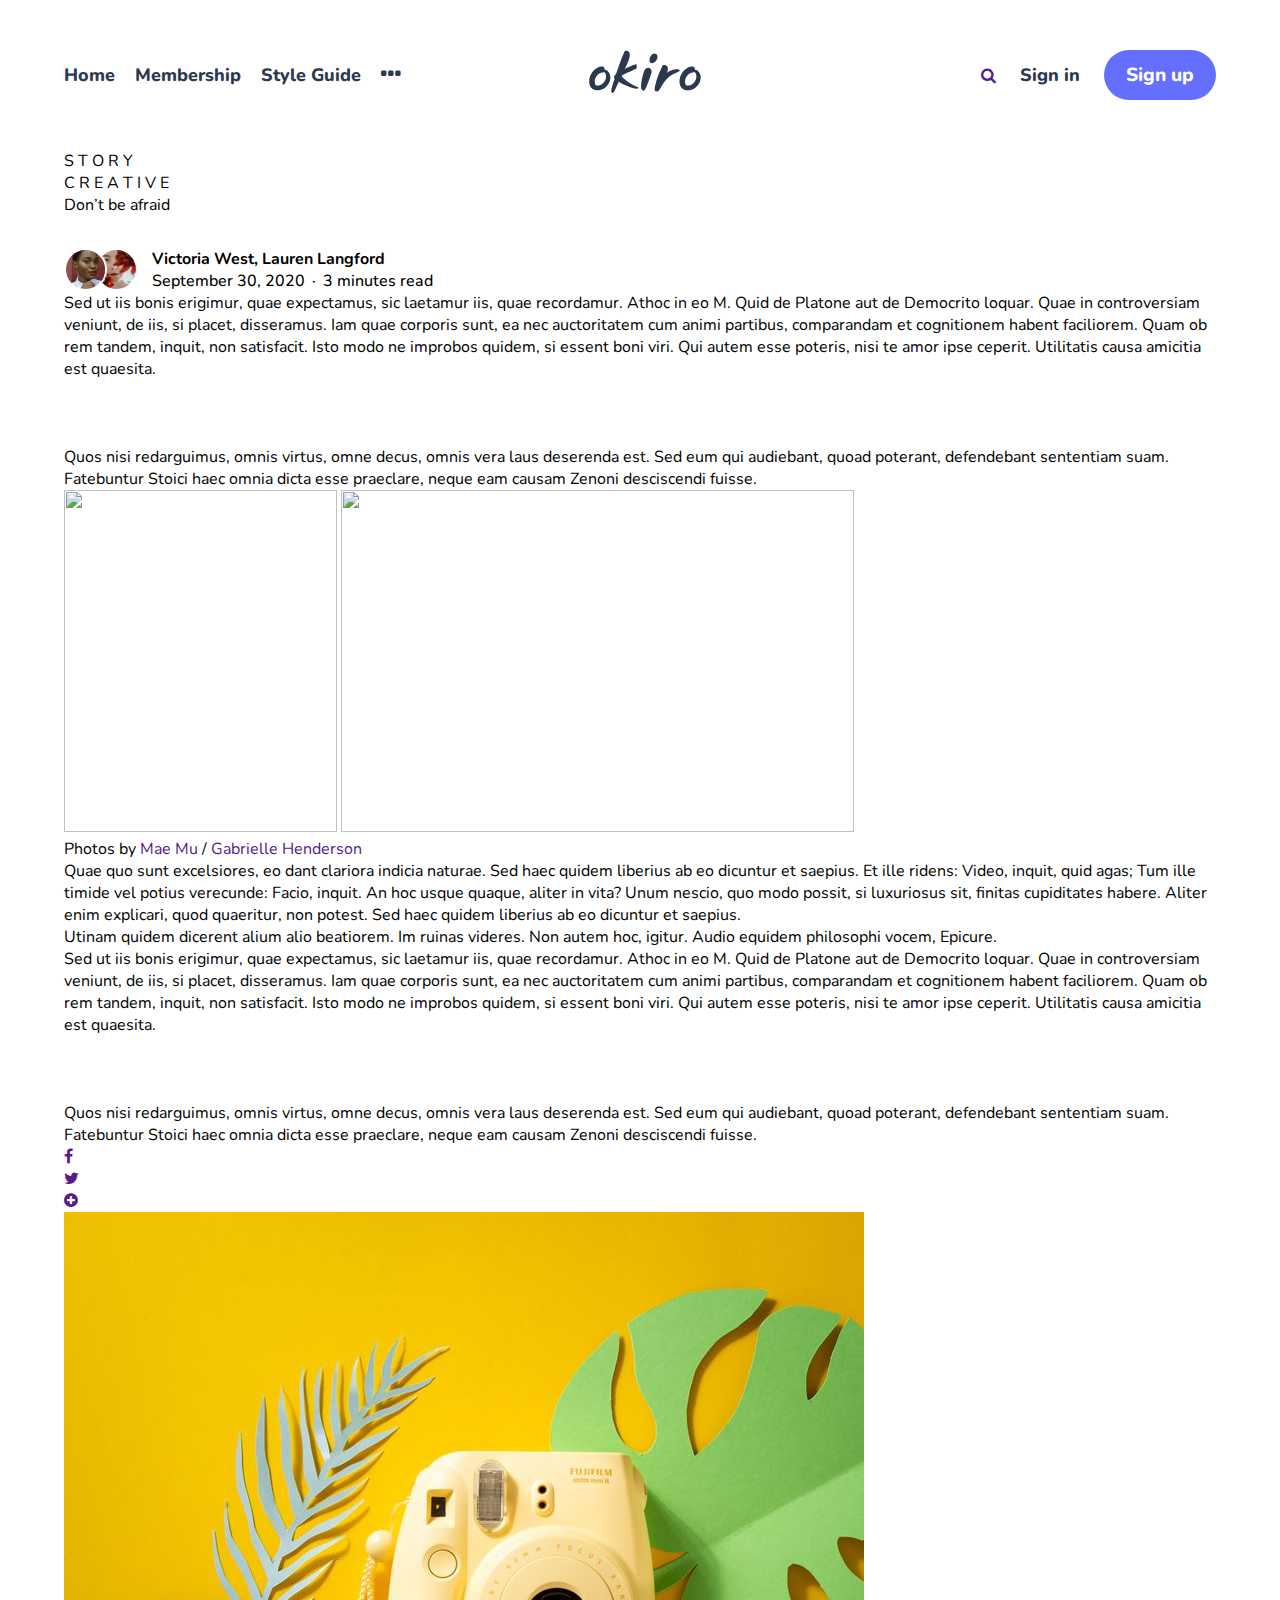
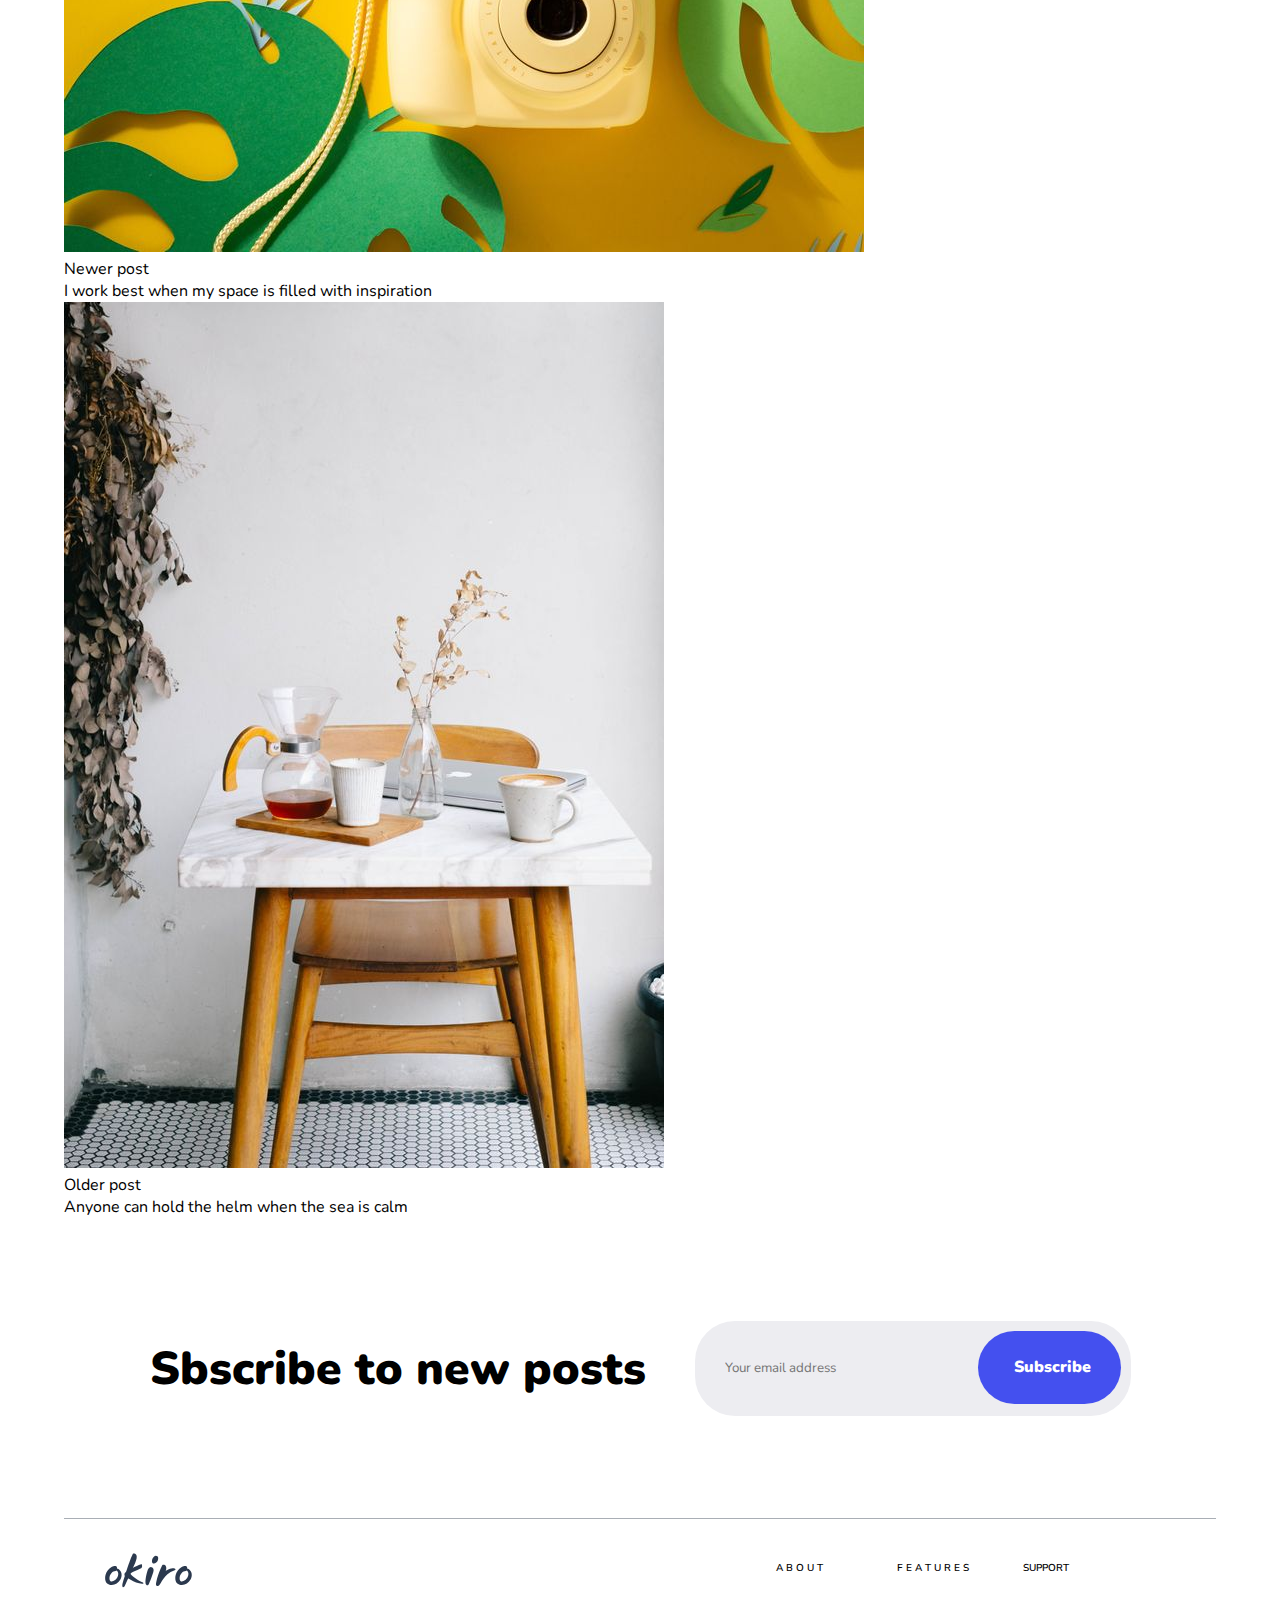
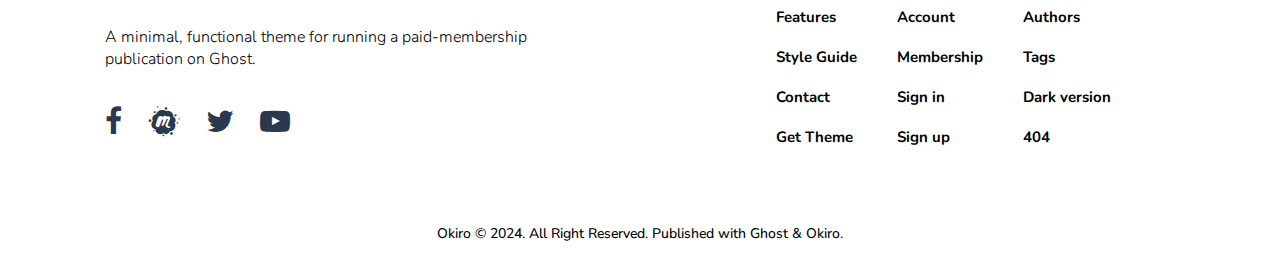
==== post1.html @ 67edd860 "this is a new page" ====
<!DOCTYPE html>
<html lang="en">
  <head>
    <meta charset="UTF-8" />
    <meta name="viewport" content="width=device-width, initial-scale=1.0" />
    <title>post1</title>
    <link rel="stylesheet" href="index.css" />
    <link rel="stylesheet" href="post1.css" />
    <link
    rel="stylesheet"
    href="https://cdnjs.cloudflare.com/ajax/libs/font-awesome/4.7.0/css/font-awesome.min.css"
  />
  </head>
  <body>
    <main>
      <div class="header">
        <div class="nav" id="nav">
          <a href="" class="nav-link">Home</a>
          <a href="" class="nav-link">Membership</a>
          <a href="" class="nav-link">Style Guide</a>
          <div class="dot-bar">
            <a href="#" class="nav-link icons" onclick="show()"
              ><i class="fa fa-ellipsis-h" aria-hidden="true"></i
            ></a>
            <div class="icon-nav">
              <a href="" class="nav-bar">Features</a>
              <a href="" class="nav-bar">Authors</a>
              <a href="" class="nav-bar">Tags</a>
              <a href="" class="nav-bar">Subscribe</a>
              <a href="" class="nav-bar">Contact</a>
              <a href="" class="nav-bar">Demos</a>
              <a href="" class="nav-bar">Get Theme</a>
            </div>
          </div>
        </div>
        <div class="logo">
          <img
            src="okiro.svg"
            alt=""
            srcset=""
            height="44px"
            width="112px"
            id="img"
          />
        </div>
        <div class="signup">
          <a href="" class="search"
            ><i class="fa fa-search fa-1x" aria-hidden="true"></i
          ></a>
          <a href="sign.html" class="sign-in">Sign in</a>
          <a href="sign-up.html" class="sign-up">Sign up</a>
          <div class="bars menu-button" onclick="toggleMenu()">
            <a href="#" class="bar" id="bar"
              ><i class="fa fa-bars fa-2x" aria-hidden="true"></i
            ></a>
            <a href="#" id="close" style="display: none"
              ><i class="fa fa-times fa-2x" aria-hidden="true"></i
            ></a>
          </div>
        </div>
        <div class="side-menu menu" id="menu">
          <ul id="side-menu-ul">
            <li>Home</li>
            <li>Membership</li>
            <li>Style Guide</li>
            <li>Features</li>
            <li>Authors</li>
            <li>Tgas</li>
            <li>Subscribe</li>
            <li>Contact</li>
            <li>Demos</li>
            <li>Get Theme</li>
            <li>Sign in</li>
            <li class="li-up"><a href="" class="li-up-1">Sign up</a></li>
          </ul>
          <div class="h2-container">
            <h3 class="search-bar-menu">
              Search <i class="fa fa-search fa-x" aria-hidden="true"></i>
            </h3>
          </div>
        </div>
      </div>
      <div class="fetures" id="f">
        <p id="f">F E A T U R E D</p>
      </div>
    </main>
    <main>
      <div class="post-detail-1">
        <div class="post-img"></div>
        <div class="post-title-author">
          <div class="post-tags">
            <p class="post1-tag-1">S T O R Y</p>
            <p class="post1-tag-2">C R E A T I V E</p>
          </div>
          <p class="post-title">Don’t be afraid</p>
          <div class="round-img-author">
            <img
              src="prince-akachi-J1OScm_uHUQ-unsplash.jpg"
              alt=""
              class="round"
              id="round1"
              height="39px"
              width="39px"
            /><img
              src="laura-chouette-1z--Cu8-wXU-unsplash.jpg"
              alt=""
              class="round"
              height="39px"
              width="39px"
              id="round2"
            />
            <p class="authors-name">
              <strong> Victoria West, Lauren Langford</strong>
              <br />
              September 30, 2020 ∙ 3 minutes read
            </p>
          </div>
        </div>
      </div>
    </main>
    <main>
      <div class="post-para-div">
        <div class="post-detail-div">
          <p class="author-latter">
            Sed ut iis bonis erigimur, quae expectamus, sic laetamur iis, quae
            recordamur. Athoc in eo M. Quid de Platone aut de Democrito loquar.
            Quae in controversiam veniunt, de iis, si placet, disseramus. Iam
            quae corporis sunt, ea nec auctoritatem cum animi partibus,
            comparandam et cognitionem habent faciliorem. Quam ob rem tandem,
            inquit, non satisfacit. Isto modo ne improbos quidem, si essent boni
            viri. Qui autem esse poteris, nisi te amor ipse ceperit. Utilitatis
            causa amicitia est quaesita.
            <br />
            <br />
            <br />
            <br />
            Quos nisi redarguimus, omnis virtus, omne decus, omnis vera laus
            deserenda est. Sed eum qui audiebant, quoad poterant, defendebant
            sententiam suam. Fatebuntur Stoici haec omnia dicta esse praeclare,
            neque eam causam Zenoni desciscendi fuisse.
          </p>
        </div>
        <div class="post-img-showcase">
          <img src="post1-2.jpg" alt="" class="img-show" width="273px" height="342px" />
          <img src="post1-3.jpg" alt="" class="img-show2" id="img-show" height="342" width="513px"/>
          <p class="photographer-name">
            Photos by <span class="a-n-u"><a href="" class="a-n-u-link">Mae Mu</a></span> / <span class="a-n-u"><a href="" class="a-n-u-link"> Gabrielle Henderson</a></span>
          </p>
        </div>
        <div class="post-detail-div">
          <p class="author-latter">
            Quae quo sunt excelsiores, eo dant clariora indicia naturae. Sed
            haec quidem liberius ab eo dicuntur et saepius. Et ille ridens:
            Video, inquit, quid agas; Tum ille timide vel potius verecunde:
            Facio, inquit. An hoc usque quaque, aliter in vita? Unum nescio, quo
            modo possit, si luxuriosus sit, finitas cupiditates habere. Aliter
            enim explicari, quod quaeritur, non potest. Sed haec quidem liberius
            ab eo dicuntur et saepius.
          </p>
          <div class="blockqute-div">
            <p class="blockqote" id="blockqote">
              Utinam quidem dicerent alium alio beatiorem. Im ruinas videres. Non autem hoc, igitur. Audio equidem philosophi vocem, Epicure.
            </p>
          </div>
        </div>
        <div class="post-detail-div">
            <p class="author-latter">
              Sed ut iis bonis erigimur, quae expectamus, sic laetamur iis, quae
              recordamur. Athoc in eo M. Quid de Platone aut de Democrito loquar.
              Quae in controversiam veniunt, de iis, si placet, disseramus. Iam
              quae corporis sunt, ea nec auctoritatem cum animi partibus,
              comparandam et cognitionem habent faciliorem. Quam ob rem tandem,
              inquit, non satisfacit. Isto modo ne improbos quidem, si essent boni
              viri. Qui autem esse poteris, nisi te amor ipse ceperit. Utilitatis
              causa amicitia est quaesita.
              <br />
              <br />
              <br />
              <br />
              Quos nisi redarguimus, omnis virtus, omne decus, omnis vera laus
              deserenda est. Sed eum qui audiebant, quoad poterant, defendebant
              sententiam suam. Fatebuntur Stoici haec omnia dicta esse praeclare,
              neque eam causam Zenoni desciscendi fuisse.
            </p>
          </div>
          <div class="authors-social-links">
            <div class="author-social"><a href="" class="author-link"><i class="fa fa-facebook" aria-hidden="true"></i></a></div>
            <div class="author-social"><a href="" class="author-link"><i class="fa fa-twitter" aria-hidden="true"></i></a></div>
            <div class="author-social"><a href="" class="author-link"><i class="fa fa-plus-circle" aria-hidden="true"></i></a></div>
          </div>
      </div>
    </main>
    <main>
      <div class="show-posts-in-bottom">
        <div class="show-post-b-1">
          <img src="hero.jpeg" alt="" class="post-b-1-new" >
          <div class="tag-and-title">
            <p class="tag-b-post-1">
              Newer post
            </p>
            <p class="title-post-b">
              I work best when my space is filled with inspiration
            </p>
          </div>
        </div>
        <div class="show-post-b-1" id="show-post-b-1">
          <img src="img6.jpeg" alt="" class="post-b-1-new" >
          <div class="tag-and-title">
            <p class="tag-b-post-1">
              Older post
            </p>
            <p class="title-post-b">
              Anyone can hold the helm when the sea is calm
            </p>
          </div>
        </div>
      </div>
    </main>
    <main>
      <div class="subscribe-btn-footer">
        <div class="btn-container">
          <p class="subscribe">Sbscribe to new posts</p>
        </div>
        <div class="input-btn" onclick="large()" onmouseout="small()">
          <input
            type="email"
            name=""
            id="in-foot"
            placeholder="Your email address"
          />
          <button type="submit" id="in-submit">Subscribe</button>
        </div>
      </div>
    </main>
    <main>
      <div class="final-container" id="final-container">
        <div class="foot-first">
          <div class="okiro">
            <img
              src="okiro.svg"
              alt=""
              srcset=""
              height="35px"
              width="87px"
              id="img-last"
            />
            <p class="foooter-para">
              A minimal, functional theme for running a paid-membership
              publication on Ghost.
            </p>
            <div class="icons">
              <a href="" class="all-icons"
                ><i class="fa fa-facebook" aria-hidden="true"></i
              ></a>
              <a href="" class="all-icons"
                ><i class="fa fa-meetup" aria-hidden="true"></i
              ></a>
              <a href="" class="all-icons"
                ><i class="fa fa-twitter" aria-hidden="true"></i
              ></a>
              <a href="" class="all-icons"
                ><i class="fa fa-youtube-play" aria-hidden="true"></i
              ></a>
            </div>
          </div>
        </div>
        <div class="all-foot" id="all-foot">
          <!-- <div class="kinda-list"> -->
          <div class="about">
            <ul>
              <li class="about" id="about">A B O U T</li>
              <li class="li-foot-last">Features</li>
              <li class="li-foot-last">Style Guide</li>
              <li class="li-foot-last">Contact</li>
              <li class="li-foot-last">Get Theme</li>
            </ul>
          </div>
          <div class="about">
            <ul>
              <li class="about" id="about">F E A T U R E S</li>
              <li class="li-foot-last">Account</li>
              <li class="li-foot-last">Membership</li>
              <li class="li-foot-last">Sign in</li>
              <li class="li-foot-last">Sign up</li>
            </ul>
          </div>
          <div class="about">
            <ul>
              <li class="about" id="about">SUPPORT</li>
              <li class="li-foot-last">Authors</li>
              <li class="li-foot-last">Tags</li>
              <li class="li-foot-last">Dark version</li>
              <li class="li-foot-last">404</li>
            </ul>
          </div>
        </div>
      </div>
      <p class="copy">
        Okiro © 2024. All Right Reserved. Published with Ghost & Okiro.
      </p>
    </main>
  </body>
</html>
---- index.css ----
@import url('https://fonts.googleapis.com/css2?family=Nunito:ital,wght@0,200..1000;1,200..1000&display=swap');

* {
    padding: 0;
    margin: 0;
    font-family: "Nunito", sans-serif;
}

main {
    margin-right: 4rem;
    margin-left: 4rem;
}

@media only screen and (max-width: 970px) {
    main {
        margin-left: 2rem;
        /* Adjusted margin for smaller screens */
        margin-right: 2rem;
        /* Adjusted margin for smaller screens */
    }
}


.header {
    display: flex;
    justify-content: space-between;
    align-items: center;

    height: 150px;

}
 /* this is the red zone */
@media(min-width:1000px){
    #f{
        display: none;
    }
}
.fetures {
    height: 40px;
    width: 100%;
    display: inline-flex;
    justify-content: center;
    align-items: center;
    border-bottom: #2B394e 2px;
    margin-bottom: 2rem;

}
#f{
    color: #2B394e;
    font-weight: 700;
    text-decoration: underline wavy #EDEDF1 5px;
}
#f-v{
    font-size: small;
    font-weight: 900;
    word-spacing: 10px;
}
#f-v-d{
    font-size: small;
    font-weight: 900;
    word-spacing: 10px;
}

 /* this is the red zone */


li {
    list-style: none;
    display: flex;
}

.nav {
    display: flex;
    justify-content: space-between;
    align-items: center;

}

.nav-link {
    margin-right: 20px;
    text-decoration: none;
    font-size: 18px;
    color: #2B394e;
    font-weight: 800;
}

.sign-in {
    margin-left: 20px;
    margin-right: 20px;
    text-decoration: none;
    font-size: 18px;
    color: #2B394e;
    font-weight: 800;

}

.sign-up {
    text-decoration: none;
    font-size: 19px;
    font-weight: 800;
    padding: 12px 22px;
    color: #FFFFFF;
    background-color: #646eff;
    border-radius: 30px;
}

.icons {
    font-size: 25px;
}

.logo {
    margin-left: -7rem;
}

/* for dot icons bar */
.dot-bar {
    position: relative;
}

.icon-nav {
    width: 155px;
    height: 250px;
    position: absolute;
    top: 100%;
    left: -2rem;
    display: flex;
    justify-content: center;
    align-items: start;
    flex-direction: column;
    background-color: #EDEDF1;
    border-radius: 15px;
    display: none;
}

.nva-icon {
    display: flex;
}

.nav-bar {
    padding: 5px;
    text-decoration: none;
    color: #2B394e;
    font-weight: 900;
    margin-left: 2rem;
}

@media(max-width:1020px) {
    #nav {
        display: none;
    }

    #img {
        margin-left: 7rem;
    }

    .sign-up,
    .sign-in,
    .search {
        display: none;
    }

    #bar {
        display: flex;
    }

    .header {
        display: flex;
        justify-content: space-between;
        align-items: center;

        height: 120px;
    }
}

/* work for menubar */
.for-toggle {
    display: flex;
}

.bar {
    text-decoration: none;
    margin-left: 1rem;
    display: none;
}

.menu {
    display: none;
    /* Initially hide the menu */
}

.menu.visible {
    display: flex;
    /* Display the menu when visible class is added */
}

/* .menu-button {
    cursor: pointer;
  } */
/* to asing reletive */
.signup {
    position: relative;
}

.side-menu {
    position: absolute;
    top: 5rem;
    right: 3rem;
    /* padding-left: 4rem;
    padding-right: 1rem; */
    width: 200px;
    /* height: 77vh; */
    display: flex;
    justify-content: flex-end;
    align-items: flex-end;
    background-color: #EDEDF1;
    border-radius: 20px;
    font-weight: 900;
    flex-direction: column;
    display: none;
}

#side-menu-ul>li {
    padding-top: 10px;
    margin-right: 1rem;
}

.li-up-1 {
    margin-top: .20rem;
    background-color: #3a45de;
    padding: 10px 8px;
    border-radius: 30px;
    color: #FFFFFF;
    text-decoration: none;

}

.h2-container {
    width: 100%;
    height: 50px;
    background-color: #3a45de;
    display: flex;
    justify-content: flex-end;
    align-items: flex-end;
    margin-top: 1.5rem;
    border-bottom-right-radius: 20px;
    border-bottom-left-radius: 20px;

}

.search-bar-menu {
    color: #FFFFFF;
    margin-right: 30px;
    margin-bottom: 10px;

}

/* for class list sidemenu */
.x-time {
    transition: 0.2s;
    position: relative;

}

.bars {
    margin-left: 3rem;
}

/* working for divs */

@media(max-width:1000px) {
    .post-container {
        display: flex;
        justify-content: flex-start;
        align-items: center;
        flex-wrap: wrap;
        gap: 10px;
        min-height: 321px;
        max-height: 500px;
        margin-right: 2rem;

    }

    .para {
        margin-right: 1rem;
        font-weight: 800;
    }

    .author {
        font-size: 13px;
        margin-right: 2rem;
        font-weight: 700;
        margin-top: .60rem;
    }

    .para-div {
        margin-top: 20px;
        /* margin-left: 1rem; */
    }

    /* #post1 {
        width: 100%;
        height: auto;
    } */
    /* #post2{
        width: 50%;
    } */
    /* #post3 {
        width: 50%;
    }
    #post4 {
        width: 50%;
    }
    #post1 {
        width: 50%;
    } */

    /* .posts {
        margin-top: 0;
        height: auto;
        background-color: #d2f8f0;
        text-align: start;
        border-radius: 20px;
        display: flex;
        justify-content: start;
        align-items: center;
        flex-direction: column;
        padding-top: 10px;
        padding-left: 10px;
        padding-right: 10px;
        padding-bottom: 10px;
        transition: transform 0.2s ease;
        width: 100%;
        min-height: 100px;
    } */
    .featur {
        display: none;
    }

    #img1 {
        height: 180px;
        width: 100%;
        border-radius: 20px;
        object-fit: cover;
    }

    #img4 {
        height: 180px;
        width: 100%;
        border-radius: 20px;
        object-fit: cover;

    }

    #img2 {
        height: 180px;
        width: 100%;
        border-radius: 20px;
        object-fit: cover;

    }

    #img3 {
        height: 180px;
        width: 100%;
        border-radius: 20px;
        object-fit: cover;

    }

}

@media(max-width:560px) {
    .post-container {
        display: flex;
        justify-content: flex-start;
        align-items: center;
        gap: 10px;
        height: 100%;
        flex-wrap: wrap;
        word-wrap: break-word;
        word-break: break-word;

    }

    .posts {
        /* padding:15px; */
        width: 234px;
        background-color: #d2f8f0;
        ;
        text-align: start;
        border-radius: 20px;
        display: flex;
        justify-content: space-evenly;
        align-items: center;
        flex-direction: column;
        padding-top: 15px;
        padding-left: 10px;
        padding-right: 10px;
        padding-bottom: 10px;
        max-height: auto;
        min-height: 290px;
        transition: transform 0.2s ease;
    }

    .para {
        margin-right: 1rem;
        font-weight: 800;
    }

    .author {
        font-size: 13px;
        margin-right: 2rem;
        font-weight: 700;
        margin-top: .60rem;
        display: none;
    }

    .para-div {
        margin-top: 20px;
        /* margin-left: 1rem; */
    }

    #post1 {}

    .posts {
        /* padding:15px; */
        margin-top: 0;
        width: 187px;
        height: auto;
        background-color: #d2f8f0;
        text-align: start;
        border-radius: 20px;
        display: flex;
        justify-content: start;
        align-items: center;
        flex-direction: column;
        padding-top: 10px;
        padding-left: 10px;
        padding-right: 10px;
        padding-bottom: 10px;
        /* max-height: auto; */
        transition: transform 0.2s ease;
        min-height: 100px;
    }

    .featur {
        display: none;
    }
}

@media(max-width:540px) {
    .post-container {
        display: flex;
        justify-content: flex-start;
        align-items: center;
        gap: 10px;
        height: 100%;
        flex-wrap: wrap;
        word-wrap: break-word;
        word-break: break-word;
        margin-bottom: 2rem;
    }

    .posts {
        /* padding:15px; */
        margin-top: 0;
        height: auto;
        background-color: #d2f8f0;
        text-align: start;
        border-radius: 20px;
        display: flex;
        justify-content: start;
        align-items: center;
        flex-direction: column;
        padding-top: 10px;
        padding-left: 10px;
        padding-right: 10px;
        padding-bottom: 10px;
        /* max-height: auto; */
        transition: transform 0.2s ease;
        min-height: 100px;
        max-height: 280px;
        width: 100%;

    }

    #post4 {
        /* margin-top: 20px; */
        min-height: 100px;
        min-height: 100px;
        max-height: 280px;
        width: 100%;

    }

    #post2 {
        background-color: #fce6f0;
        height: 215px;
        width: 100%;
    }

    #post1 {
        height: 215px;
        width: 100%;
    }

    #post3 {
        max-height: 215px;
        width: 100%;
    }

    #img1 {
        height: 180px;
        width: 100%;
        border-radius: 20px;
        object-fit: cover;
    }

    .img4 {
        height: 180px;
        width: 180px;
        border-radius: 20px;
        object-fit: cover;

    }

    .img2 {
        height: 180px;
        width: 180px;
        border-radius: 20px;
        object-fit: cover;

    }

    .img3 {
        height: 180px;
        width: 180px;
        border-radius: 20px;
        object-fit: cover;

    }


}

.post-container {
    display: flex;
    justify-content: space-between;
    align-items: start;
    gap: 30px;
    min-height: 321px;
    max-height: 1000px;
    width: 100%;
    margin-bottom: 4rem;
}

.posts {
    /* padding:15px; */
    width: 204px;
    background-color: #d2f8f0;
    ;
    text-align: start;
    border-radius: 20px;
    display: flex;
    justify-content: space-evenly;
    align-items: center;
    flex-direction: column;
    padding-top: 15px;
    padding-left: 10px;
    padding-right: 10px;
    padding-bottom: 10px;
    max-height: auto;
    min-height: 290px;
    transition: transform 0.2s ease;
}

.posts:hover {
    transform: translateY(-5px);
}

.para-div {
    margin-top: 1rem;
    margin-left: 1rem;
}

.img1 {
    height: 180px;
    width: 180px;
    border-radius: 20px;
    object-fit: cover;
}

.img4 {
    height: 180px;
    width: 180px;
    border-radius: 20px;
    object-fit: cover;

}

.img2 {
    height: 180px;
    width: 180px;
    border-radius: 20px;
    object-fit: cover;

}

.img3 {
    height: 180px;
    width: 180px;
    border-radius: 20px;
    object-fit: cover;

}

.img5 {
    height: 180px;
    width: 200px;
    border-radius: 20px;
    object-fit: cover;

}

.post5 {
    display: none;
    min-height: 100px;
}

@media(min-width:1350px) {
    .post5 {
        display: flex;
    }
}

.para {
    margin-right: 1rem;
    font-weight: 800;
}

.author {
    font-size: 13px;
    margin-right: 2rem;
    font-weight: 700;
    margin-top: .60rem;
}

.author:hover {
    text-decoration: underline #2B394e;
}

/* for aling self */
#post3 {
    /* margin-top: 20px; */
    background-color: #ffeab9;
    min-height: 100px;

}

#post4 {
    /* margin-top: 20px; */
    min-height: 100px;

}

#post2 {
    background-color: #fce6f0;
    min-height: 100px;
}

#post1 {
    min-height: 100px;
}

.featur {
    writing-mode: vertical-rl;
    /* Vertical writing mode, text goes from right to left */
    transform: rotate(180deg);
    /* Rotate the text to make it vertical */
    white-space: nowrap;
    /* Prevent text wrapping */
    font-size: 18px;
    /* Adjust font size as needed */
    margin: 0;
    /* Remove default margin */
    padding: 0;
    /* Remove default padding */
    /* Additional styling if needed */
    font-weight: 500;
    margin-left: -3rem;
}



/* for hero img  */


@media(max-width:890px) {
    .hero-img {
        margin-top: 2rem;
        display: flex;
        justify-content: space-evenly;
        align-items: center;
        flex-direction: column;
        gap: 30px;
        height: 100%;
    }

    #img-full {
        height: 450px;
        width: 662px;

    }

    #lorem {
        margin-top: 1rem;
        font-style: italic;
        font-weight: 500;
        display: flex;

    }
}

@media(max-width:550px) {
    .hero-img {
        margin-top: 2rem;
        display: flex;
        justify-content: space-evenly;
        align-items: center;
        flex-direction: column;
        gap: 30px;
        height: 100%;
    }

    #img-full {
        height: 450px;
        width: 448px;
    }

    #about-img {
        width: 437px;
        height: 507px;
    }

    #title {
        font-size: 48px;
        font-weight: 800;
        color: #2B394e;
        line-height: 60px;
    }

}

@media(max-width:486px) {
    .hero-img {
        margin-top: 2rem;
        display: flex;
        justify-content: space-evenly;
        align-items: center;
        flex-direction: column;
        gap: 30px;
        height: 100%;
    }

    #img-full {
        height: 339px;
        width: 415px;
    }

    #about-img {
        width: 412px;
        height: 433px;
    }

    #title {
        font-size: 36px;
        font-weight: 800;
        color: #2B394e;
        line-height: 40px;
        margin-bottom: 2rem;
    }
}

@media(max-width:432px) {
    .hero-img {
        margin-top: 2rem;
        display: flex;
        justify-content: space-evenly;
        align-items: center;
        flex-direction: column;
        gap: 30px;
        height: 100%;
    }

    #img-full {
        height: 339px;
        width: 375px;
    }

    #about-img {
        width: 375px;
        height: 433px;
    }
}

@media(max-width:390px) {
    .hero-img {
        margin-top: 2rem;
        display: flex;
        justify-content: space-evenly;
        align-items: center;
        flex-direction: column;
        gap: 30px;
        height: 100%;
    }

    #title {
        font-size: 32px;
        font-weight: 800;
        color: #2B394e;
        line-height: 40px;
        margin-bottom: 2rem;
    }

    #img-full {
        height: 339px;
        width: 347px;
    }

    #about-img {
        width: 340px;
        height: 433px;
    }
}

@media(max-width:360px) {
    .hero-img {
        margin-top: 2rem;
        display: flex;
        justify-content: space-evenly;
        align-items: center;
        flex-direction: column;
        gap: 30px;
        height: 100%;
    }

    #img-full {
        height: 339px;
        width: 317px;
    }

    #about-img {
        width: 310px;
        height: 433px;
    }
}

@media(max-width:330px) {
    .hero-img {
        margin-top: 2rem;
        display: flex;
        justify-content: space-evenly;
        align-items: center;
        flex-direction: column;
        gap: 30px;
        height: 100%;
    }

    #img-full {
        height: 280px;
        width: 266px;
    }

    #about-img {
        width: 260px;
        height: 433px;
    }
}

@media(min-width:1400px) {
    #hero-img {
        margin-top: 2rem;
        display: flex;
        justify-content: center;
        align-items: center;
        gap: 70px;
        height: 80%;
    }

    #title {
        font-size: 32px;
        font-weight: 800;
        color: #2B394e;
        line-height: 40px;
        margin-bottom: 2rem;
    }

    #img-full {
        height: 709px;
        width: 747px;
    }

    #about-img {
        width: 500px;
        height: 500px;
    }

    #lorem {
        margin-top: 1rem;
        font-style: italic;
        font-weight: 500;
        display: flex;

    }
}

#main {
    margin: 4rem;
}

.hero-img {
    margin-top: 4rem;
    padding-top: 4rem;
    display: flex;
    justify-content: space-evenly;
    align-items: center;
    gap: 30px;
}

.about-img {
    width: 500px;
}

.img-full {
    background-image: url(hero.jpeg);
    height: 500px;
    max-height: 600px;
    width: 532px;
    max-width: 600px;
    background-repeat: no-repeat;
    background-position: center;
    background-size: cover;
    border-radius: 40px;
}

.creative {
    border-radius: 20px;
    text-decoration: none;
    background-color: #d2f8f0;
    margin-bottom: 1.80rem;
    display: inline-block;
    padding-top: 5px;
    padding-bottom: 5px;
    padding-left: 20px;
    padding-right: 20px;
}

.create {
    text-decoration: none;
}

/* .creative{
    text-decoration: none;
    padding: 10px;

} */
.title {
    font-size: 54px;
    font-weight: 800;
    color: #2B394e;
    line-height: 60px;
}

.lorem {
    margin-top: 1rem;
    font-style: italic;
    font-weight: 500;
    display: none;

}

.round {
    border-radius: 50%;
}

.round-img-author {
    display: flex;
    justify-content: start;
    margin-top: 2rem;

}

#round1 {
    border: 2px solid white;
    z-index: 1;
}

#round2 {
    margin-top: 2px;
    margin-left: -10px;
}

.authors-name {
    margin-left: 1rem;
    font-weight: 500;
}


/* down post container */
.new-posts {
    display: flex;
    justify-content: center;
    align-items: center;
    gap: 50px;
    margin-bottom: 4rem;
}

.d-post1 {
    height: 563px;
    width: 333px;
    border-radius: 40px;
    background-color: #d2f8f0;
    position: relative;
    transition: transform 0.2s ease;
}
.d-post1:hover{
    transform: translateY(-5px);
}
.d-post2 {
    height: 563px;
    width: 333px;
    border-radius: 40px;
    background-color: #d2f8f0;
    position: relative;
    transition: transform 0.2s ease;
}
.d-post2:hover{
    transform: translateY(-5px);
}
.d-post3 {
    height: 563px;
    width: 333px;
    border-radius: 40px;
    background-color: #d2f8f0;
    position: relative;
    transition: transform 0.2s ease;
}
.d-post3:hover{
    transform: translateY(-5px);
}
.d-post-img1 {
    width: 100%;
    height: 330px;
    border-top-left-radius: 40px;
    border-top-right-radius: 40px;
    object-position: center;
    object-fit: cover;
}

.d-post-img2 {
    width: 100%;
    height: 330px;
    border-top-left-radius: 40px;
    border-top-right-radius: 40px;
}

.d-post-img3 {
    width: 100%;
    height: 330px;
    border-top-left-radius: 40px;
    border-top-right-radius: 40px;
}

.detail-post {
    margin-left: 2rem;
    margin-top: 1rem;
    width: 70%;
}

.s {
    font-size: 22px;
    font-weight: 900;
}

.author-d-post {
    font-weight: 700;
    margin-top: .50rem;
    font-size: 16px;
}
.author-d-post:hover{
    text-decoration: underline #2B394E;
}

.story {
    position: absolute;
    bottom: 1rem;
    left: 2rem;
    font-size: 12px;
    padding: 8px 10px 8px 10px;
    color: #2B394E;
    background-color: #0000000f;
    border-radius: 20px;
    font-weight: 800;
}
/* media for d-post divs */
@media(max-width:1050px){
    .new-posts {
        display: flex;
        justify-content: center;
        align-items: center;
        gap: 25px;
        margin-bottom: 4rem;
    }
    .d-post1 {
        height: 518px;
        width: 278px;
        border-radius: 40px;
        background-color: #d2f8f0;
    }
    .d-post2 {
        height: 518px;
        width: 278px;
        border-radius: 40px;
        background-color: #d2f8f0;
    }
    .d-post3 {
        height: 518px;
        width: 278px;
        border-radius: 40px;
        background-color: #d2f8f0;
    }
    .d-post-img1 {
        width: 100%;
        height: 300px;
        border-top-left-radius: 40px;
        border-top-right-radius: 40px;
        object-position: center;
        object-fit: cover;
    }
    
    .d-post-img2 {
        width: 100%;
        height: 300px;
        border-top-left-radius: 40px;
        border-top-right-radius: 40px;
    }
    
    .d-post-img3 {
        width: 100%;
        height: 300px;
        border-top-left-radius: 40px;
        border-top-right-radius: 40px;
    }
    .detail-post {
        margin-left: 2rem;
        margin-top: .70rem;
        width: 80%;
    }
    
    .s {
        font-size: 20px;
        font-weight: 900;
    }
    
    .author-d-post {
        font-weight: 700;
        margin-top: .30rem;
        font-size: 16px;
    }
}
@media(max-width:810px){
    .new-posts {
        display: flex;
        justify-content: center;
        align-items: center;
        gap: 15px;
        margin-bottom: 3rem;
    }
    .d-post1 {
        height: 456px;
        width: 217px;
        border-radius: 40px;
        background-color: #d2f8f0;
    }
    .d-post2 {
        height: 456px;
        width: 217px;
        border-radius: 40px;
        background-color: #d2f8f0;
    }
    .d-post3 {
        height: 456px;
        width: 217px;
        border-radius: 40px;
        background-color: #d2f8f0;
    }
    .d-post-img1 {
        width: 100%;
        height: 240px;
        border-top-left-radius: 40px;
        border-top-right-radius: 40px;
        object-position: center;
        object-fit: cover;
    }
    
    .d-post-img2 {
        width: 100%;
        height: 240px;
        border-top-left-radius: 40px;
        border-top-right-radius: 40px;
    }
    
    .d-post-img3 {
        width: 100%;
        height: 240px;
        border-top-left-radius: 40px;
        border-top-right-radius: 40px;
    }
    .detail-post {
        margin-left: 1rem;
        margin-top: .50rem;
        width: 80%;
    }
    
    .s {
        font-size: 17px;
        font-weight: 900;
    }
    
    .author-d-post {
        font-weight: 700;
        margin-top: .30rem;
        font-size: 13px;
    }
}
@media(max-width:600px){
    .new-posts {
        display: flex;
        justify-content: center;
        align-items: center;
        flex-direction: column;
        gap: 15px;
        margin-bottom: 3rem;
    }
    .d-post1 {
        height: 456px;
        width: 100%;
        border-radius: 40px;
        background-color: #d2f8f0;
    }
    .d-post2 {
        height: 456px;
        width: 100%;
        border-radius: 40px;
        background-color: #d2f8f0;
    }
    .d-post3 {
        height: 456px;
        width: 100%;
        border-radius: 40px;
        background-color: #d2f8f0;
    }
    .d-post-img1 {
        width: 100%;
        height: 290px;
        border-top-left-radius: 40px;
        border-top-right-radius: 40px;
        object-position: center;
        object-fit: cover;
    }
    
    .d-post-img2 {
        width: 100%;
        height: 290px;
        border-top-left-radius: 40px;
        border-top-right-radius: 40px;
    }
    
    .d-post-img3 {
        width: 100%;
        height: 290px;
        border-top-left-radius: 40px;
        border-top-right-radius: 40px;
    }
    .detail-post {
        margin-left: 2rem;
        margin-top: .50rem;
        width: 80%;
    }
    
    .s {
        font-size: 24px;
        font-weight: 900;
    }
    
    .author-d-post {
        font-weight: 700;
        margin-top: .30rem;
        font-size: 16px;
    }
}
@media(max-width:450px){
    .new-posts {
        padding-top: 4rem;
        display: flex;
        justify-content: center;
        align-items: center;
        flex-direction: column;
        gap: 15px;
        margin-bottom: 3rem;
    }
    .d-post1 {
        height: 456px;
        width: 100%;
        border-radius: 40px;
        background-color: #d2f8f0;
    }
    .d-post2 {
        height: 500px;
        width: 100%;
        border-radius: 40px;
        background-color: #d2f8f0;
    }
    .d-post3 {
        height: 500px;
        width: 100%;
        border-radius: 40px;
        background-color: #d2f8f0;
    }
    .d-post-img1 {
        width: 100%;
        height: 290px;
        border-top-left-radius: 40px;
        border-top-right-radius: 40px;
        object-position: center;
        object-fit: cover;
    }
    
    .d-post-img2 {
        width: 100%;
        height: 290px;
        border-top-left-radius: 40px;
        border-top-right-radius: 40px;
    }
    
    .d-post-img3 {
        width: 100%;
        height: 290px;
        border-top-left-radius: 40px;
        border-top-right-radius: 40px;
    }
    .detail-post {
        margin-left: 2rem;
        margin-top: .30rem;
        width: 80%;
    }
    
    .s {
        font-size: 18px;
        font-weight: 900;
    }
    
    .author-d-post {
        font-weight: 700;
        margin-top: .30rem;
        font-size: 13px;
    }
    .story {
        position: absolute;
        bottom: 1rem;
        left: 2rem;
        font-size: 12px;
        padding: 8px 10px 8px 10px;
        color: #2B394E;
        background-color: #0000000f;
        border-radius: 20px;
        font-weight: 800;
    }
}
/* detaile post 2 */
.d-post-main-2{
    display: flex;
    justify-content: center;
    align-items: center;
    gap: 40px;
}
.d-post-img4{
    width: 100%;
    height: 350px;
    object-position: center;
    object-fit: cover;
    border-top-left-radius: 40px;
    border-top-right-radius: 40px;
}
.d-post4{
    height: 532px;
    width: 519px;
    border-radius: 40px;
    background-color: #fddfd8;
    position: relative;
    transition: transform 0.2s ease;

}
.d-post5{
    height: 532px;
    width: 519px;
    border-radius: 40px;
    background-color:#fdeacc;
    position: relative;
    transition: transform 0.2s ease;
}
.d-post4:hover{
    transform: translateY(-5px);
}
.d-post5:hover{
    transform: translateY(-5px);
}
.detail-post-4{
    margin-left: 2rem;
    margin-top: 1rem;
}
.title-d-post-4{
    font-size: 20px;
    font-weight: 900;
}
.author-d-post-4{
    margin-top: 1rem;
    font-weight: 700;
}
.author-d-post-4:hover{
    text-decoration: underline;
}
.story-4{
    position: absolute;
    bottom: 1rem;
    left: 2rem;
    font-size: 12px;
    padding: 8px 10px 8px 10px;
    color: #2B394E;
    background-color: #0000000f;
    border-radius: 20px;
    font-weight: 800;
}
.btn-for-load{
    display: flex;
    justify-content: center;
    align-items: center;
    text-align: center;
    margin-top: 4rem;
    margin-bottom: 4rem;
}

.load-btn{
    padding-top: 30px;
    padding-bottom: 30px;
    padding-left: 35px;
    padding-right: 35px;
    border-radius: 47px;
    background-color: #4450ef;
    color: white;
    font-weight: 900;
    font-size: 20px;
    text-align: center;
    text-decoration: none;
}
.load-btn:hover{
    background-color: #1d28c5;
    transition: 0.2s ease;

}

/* it is for last 2 posts */
@media(max-width:800px){
    .d-post-main-2{
        display: flex;
        justify-content: center;
        align-items: center;
        gap: 30px;
        flex-direction: column;
    }
    .d-post4{
        height: 532px;
        width: 100%;
        border-radius: 40px;
        background-color: #fddfd8;
        position: relative;
    
    }
    .d-post5{
        height: 532px;
        width: 100%;
        border-radius: 40px;
        background-color:#fdeacc;
        position: relative;
    }
    .d-post-img4{
        width: 100%;
        height: 350px;
        object-position: center;
        object-fit: cover;
        border-top-left-radius: 40px;
        border-top-right-radius: 40px;
    }

    .detail-post-4{
        margin-left: 2rem;
        margin-top: 1rem;
    }
    .title-d-post-4{
        font-size: 20px;
        font-weight: 900;
    }
    .author-d-post-4{
        margin-top: 1rem;
        font-weight: 700;
    }
    .author-d-post-4:hover{
        text-decoration: underline;
    }
    .story-4{
        position: absolute;
        bottom: 1rem;
        left: 2rem;
        font-size: 12px;
        padding: 8px 10px 8px 10px;
        color: #2B394E;
        background-color: #0000000f;
        border-radius: 20px;
        font-weight: 800;
    }
}
@media(max-width:450px){
    main{
        margin-left: 1rem;
        margin-right: 1rem;
    }
    .d-post-main-2{
        display: flex;
        justify-content: center;
        align-items: center;
        gap: 20px;
        flex-direction: column;
    }
    .d-post4{
        height: 500px;
        width: 100%;
        border-radius: 40px;
        background-color: #fddfd8;
        position: relative;
    
    }
    .d-post5{
        height: 500px;
        width: 100%;
        border-radius: 40px;
        background-color:#fdeacc;
        position: relative;
    }
    .d-post-img4{
        width: 100%;
        height: 350px;
        object-position: center;
        object-fit: cover;
        border-top-left-radius: 40px;
        border-top-right-radius: 40px;
    }

    .detail-post-4{
        margin-left: 2rem;
        margin-top: .70rem;
        width: 80%;
    }
    .title-d-post-4{
        font-size: 17px;
        font-weight: 900;
    }
    .author-d-post-4{
        margin-top: .30rem;
        font-weight: 700;
        margin-bottom: .20rem;
    }
    .author-d-post-4:hover{
        text-decoration: underline;
    }
    .story-4{
        position: absolute;
        bottom: 1rem;
        left: 2rem;
        font-size: 12px;
        padding: 8px 10px 8px 10px;
        color: #2B394E;
        background-color: #0000000f;
        border-radius: 20px;
        font-weight: 800;
    }
}


/* for footer subscribe btn */

.subscribe-btn-footer{
    display: flex;
    justify-content: center;
    align-items: center;
    height: auto;
    width: 100%;
    height: 300px;
}
.subscribe{
    font-size: 46px;
    font-weight: 900;
    padding: 25px 49px 25px 0;
}
#in-foot{
    background-color: transparent;
    padding: 1px 20px 1px 30px;
    height: 93px;
    width: 229px;
    border: none;
}
input[type="email"]:focus{
    outline: none;
}
.input-btn{
    background-color: #EDEDF1;
    border-radius: 40px;
}

/* for js classList   */
.in-btn-click {
    padding-left: 30px;
    transition: 0.5s ease;/* Apply transition to the transform property */
}
.in-btn-click-out {
    padding-left: -30px;
    transition: 0.5s ease;/* Apply transition to the transform property */
}




#in-submit{
    height: 73px;
    width: 143px;
    border-radius: 40px;
    padding: 20px 36px;
    margin-right: 10px;
    border: none;
    background-color: #4450ef;
    color: white;
    font-size: medium;
    font-weight: 900;

}

/* media for subscrie btn */
@media(max-width:1150px){
    .subscribe-btn-footer{
        display: flex;
        justify-content: center;
        align-items: center;
        height: auto;
        width: 100%;
        height: 300px;
    }
    .subscribe{
        font-size: 40px;
        font-weight: 900;
        padding: 25px 25px 25px 0;
    }
    #in-foot{
        background-color: transparent;
        padding: 1px 20px 1px 30px;
        height: 93px;
        width: 200px;
        border: none;
    }
    .btn-container{
        word-wrap: normal;
    }
    input[type="email"]:focus{
        outline: none;
    }
    .input-btn{
        background-color: #EDEDF1;
        border-radius: 40px;
    }
    
    /* for js classList   */
    .in-btn-click {
        padding-left: 30px;
        transition: 0.5s ease;/* Apply transition to the transform property */
    }
    .in-btn-click-out {
        padding-left: -30px;
        transition: 0.5s ease;/* Apply transition to the transform property */
    }
    
    
    
    
    #in-submit{
        height: 73px;
        width: 143px;
        border-radius: 40px;
        padding: 20px 36px;
        margin-right: 10px;
        border: none;
        background-color: #4450ef;
        color: white;
        font-size: medium;
        font-weight: 900;
    
    }
    
}
@media(max-width:960px){
    .subscribe-btn-footer{
        padding-top: 4rem;
        display: flex;
        justify-content: center;
        align-items: center;
        height: auto;
        flex-direction: column;
        width: 100%;
        height: 400px;
    }
    .subscribe{
        font-size: 40px;
        font-weight: 900;
        padding: 25px 25px 25px 0;
        text-align: centers;
    }
    #in-foot{
        background-color: transparent;
        padding: 1px 20px 1px 30px;
        height: 93px;
        width: 200px;
        border: none;
    }
    .btn-container{
        word-wrap: normal;
        text-align: center;
    }
    input[type="email"]:focus{
        outline: none;
    }
    .input-btn{
        background-color: #EDEDF1;
        border-radius: 40px;
    }
    
    /* for js classList   */
    .in-btn-click {
        padding-left: 30px;
        transition: 0.5s ease;/* Apply transition to the transform property */
    }
    .in-btn-click-out {
        padding-left: -30px;
        transition: 0.5s ease;/* Apply transition to the transform property */
    }
    
    
    
    
    #in-submit{
        height: 73px;
        width: 143px;
        border-radius: 40px;
        padding: 20px 36px;
        margin-right: 10px;
        border: none;
        background-color: #4450ef;
        color: white;
        font-size: medium;
        font-weight: 900;
    
    }
    
}
@media(max-width:512px){
    .subscribe-btn-footer{
        padding-top: 4rem;
        display: flex;
        justify-content: center;
        align-items: center;
        height: auto;
        flex-direction: column;
        width: 100%;
        height: 600px;
    }
    .subscribe{
        font-size: 38px;
        font-weight: 900;
        padding: 25px 25px 25px 0;
        text-align: center;
    }
    #in-foot{
        background-color: transparent;
        padding: 1px 20px 1px 30px;
        height: 93px;
        width: 160px;
        border: none;
    }
    .btn-container{
        word-wrap: normal;
        text-align: center;
    }
    input[type="email"]:focus{
        outline: none;
    }
    .input-btn{
        background-color: #EDEDF1;
        border-radius: 40px;
    }
    
    /* for js classList   */
    .in-btn-click {
        padding-left: 30px;
        transition: 0.5s ease;/* Apply transition to the transform property */
    }
    .in-btn-click-out {
        padding-left: -30px;
        transition: 0.5s ease;/* Apply transition to the transform property */
    }
    
    
    
    
    #in-submit{
        height: 73px;
        width: 143px;
        border-radius: 40px;
        padding: 20px 36px;
        margin-right: 10px;
        border: none;
        background-color: #4450ef;
        color: white;
        font-size: medium;
        font-weight: 900;
    
    }
    
}
@media(max-width:460px){
    .subscribe-btn-footer{
        padding-top: 4rem;
        display: flex;
        justify-content: center;
        align-items: center;
        height: auto;
        flex-direction: column;
        width: 100%;
        height: 600px;
    }
    .subscribe{
        font-size: 33px;
        font-weight: 900;
        padding: 25px 25px 25px 0;
        text-align: center;
    }
    #in-foot{
        background-color: transparent;
        padding: 1px 20px 1px 25px;
        height: 93px;
        width: 100px;
        border: none;
    }
    .btn-container{
        word-wrap: normal;
        text-align: center;
    }
    input[type="email"]:focus{
        outline: none;
    }
    .input-btn{
        background-color: #EDEDF1;
        border-radius: 40px;
    }
    
    /* for js classList   */
    .in-btn-click {
        padding-left: 14px;
        transition: 0.5s ease;/* Apply transition to the transform property */
    }
    .in-btn-click-out {
        padding-left: -14px;
        transition: 0.5s ease;/* Apply transition to the transform property */
    }
    
    
    
    
    #in-submit{
        height: 73px;
        width: 143px;
        border-radius: 40px;
        padding: 20px 36px;
        margin-right: 10px;
        border: none;
        background-color: #4450ef;
        color: white;
        font-size: medium;
        font-weight: 900;
    
    }
    
}
@media(max-width:348px){
    .subscribe-btn-footer{
        padding-top: 4rem;
        display: flex;
        justify-content: center;
        align-items: center;
        height: auto;
        flex-direction: column;
        width: 100%;
        height: 600px;
    }
    .subscribe{
        font-size: 33px;
        font-weight: 900;
        padding: 25px 25px 25px 0;
        text-align: center;
    }
    #in-foot{
        background-color: transparent;
        padding: 1px 20px 1px 25px;
        height: 93px;
        width: 60px;
        border: none;
    }
    .btn-container{
        word-wrap: normal;
        text-align: center;
    }
    input[type="email"]:focus{
        outline: none;
    }
    .input-btn{
        background-color: #EDEDF1;
        border-radius: 40px;
    }
    
    /* for js classList   */
    .in-btn-click {
        padding-left: 14px;
        transition: 0.5s ease;/* Apply transition to the transform property */
    }
    .in-btn-click-out {
        padding-left: -14px;
        transition: 0.5s ease;/* Apply transition to the transform property */
    }
    
    
    
    
    #in-submit{
        height: 73px;
        width: 120px;
        border-radius: 40px;
        padding: 20px 36px;
        margin-right: 10px;
        border: none;
        background-color: #4450ef;
        color: white;
        font-size: small;
        font-weight: 900;
        text-align: center;
    
    }
    
}

/* for last footer item  */
.final-container{
    height: 25vh;
    display: flex;
    justify-content: space-around;
    align-items: center;
    padding-bottom: 5rem;
    border-top: 1px solid #a9aeb5;
}    
.okiro{
    margin-top: 2rem;
}
.foot-first{
    width: 40%;
    margin-left: -4rem;
    display: flex;
    justify-content: start;
    align-items: center;
}
#img-last{
    margin-bottom: 2rem;
}
.all-foot{
    display: flex;
    justify-content:space-evenly;
    align-items: center;
    gap: 40px;
}

.foooter-para{
    font-size: medium;
    font-weight: 300;
    margin-bottom: 2rem;
}

.all-icons{
    margin-right: 20px;
    color: #2B394e;
    font-size: 30px;
}
.all-icons:hover{
    color: #4952d3;
}
a{
    text-decoration: none;
}

#about{
    margin-top: 4rem;
    padding-bottom: 2rem;
    font-size: 10px;
    font-weight: 600;
}

.li-foot-last{
    font-size: 15px;
    font-weight: 700;
    margin-bottom: 20px;
}
.li-foot-last:hover{
    text-decoration: underline #2B394E;
}
.copy{
    padding-bottom: 1rem;
    font-size: 14px;
    font-weight: 500;
    text-align: center;
}

@media(max-width:950px){
    .final-container{
        height: 25vh;
        display: flex;
        justify-content: space-around;
        align-items: center;
        padding-bottom: 5rem;
        /* border-top: 1px solid #a9aeb5; */
    }    
    .okiro{
        margin-top: 2rem;
    }
    .foot-first{
        width: 40%;
        padding-left: 2rem;
        margin-left: -4rem;
        display: flex;
        justify-content: start;
        align-items: center;
    }
    .copy{
        padding-bottom: 1rem;
        font-size: 14px;
        font-weight: 500;
        text-align: center;
    }
 
}
@media(max-width:750px){
    .final-container{
        height: 40vh;
        display: flex;
        justify-content: space-around;
        align-items: center;
        padding-bottom: 5rem;
        flex-direction: column;
    }
    #final-container{
        border: none;
    }
    .okiro{
        margin-top: 2rem;
        text-align: center;
    }
    .foot-first{
        width: 60%;
        padding-left: 2rem;
        margin-left: -4rem;
        display: flex;
        justify-content: center;
        align-items: center;
    }
    #all-foot .about>ul{
        display: flex;
        justify-content:space-evenly ;
        align-items: center;
        flex-direction: column;
    }
    .copy{
        padding-bottom: 1rem;
        font-size: 14px;
        font-weight: 500;
        text-align: center;
    }
    #final-container{
        border: none;
    }
}
@media(max-width:400px){
    .final-container{
        height: 70vh;
        display: flex;
        justify-content: space-around;
        align-items: center;
        padding-bottom: 5rem;
        flex-direction: column;
    }
    #final-container{
        border: none;
    }
    .all-icons{
        margin-right: 13px;
        color: #2B394e;
        font-size: 23px;
    }
    .foooter-para{
        font-size: medium;
        font-weight: 300;
        margin-bottom: 2rem;
    }
    
    .okiro{
        margin-top: 2rem;
        text-align: center;
    }
    .foot-first{
        width: 100%;
        padding-left: 2rem;
        margin-left: -4rem;
        display: flex;
        justify-content: center;
        align-items: center;
    }
    #all-foot {
        display: flex;
        justify-content:space-evenly ;
        align-items: center;
        flex-direction: column;
    }
    .copy{
        padding-bottom: 1rem;
        font-size: 14px;
        font-weight: 500;
        text-align: center;
    }
    #final-container{
        border: none;
    }
}
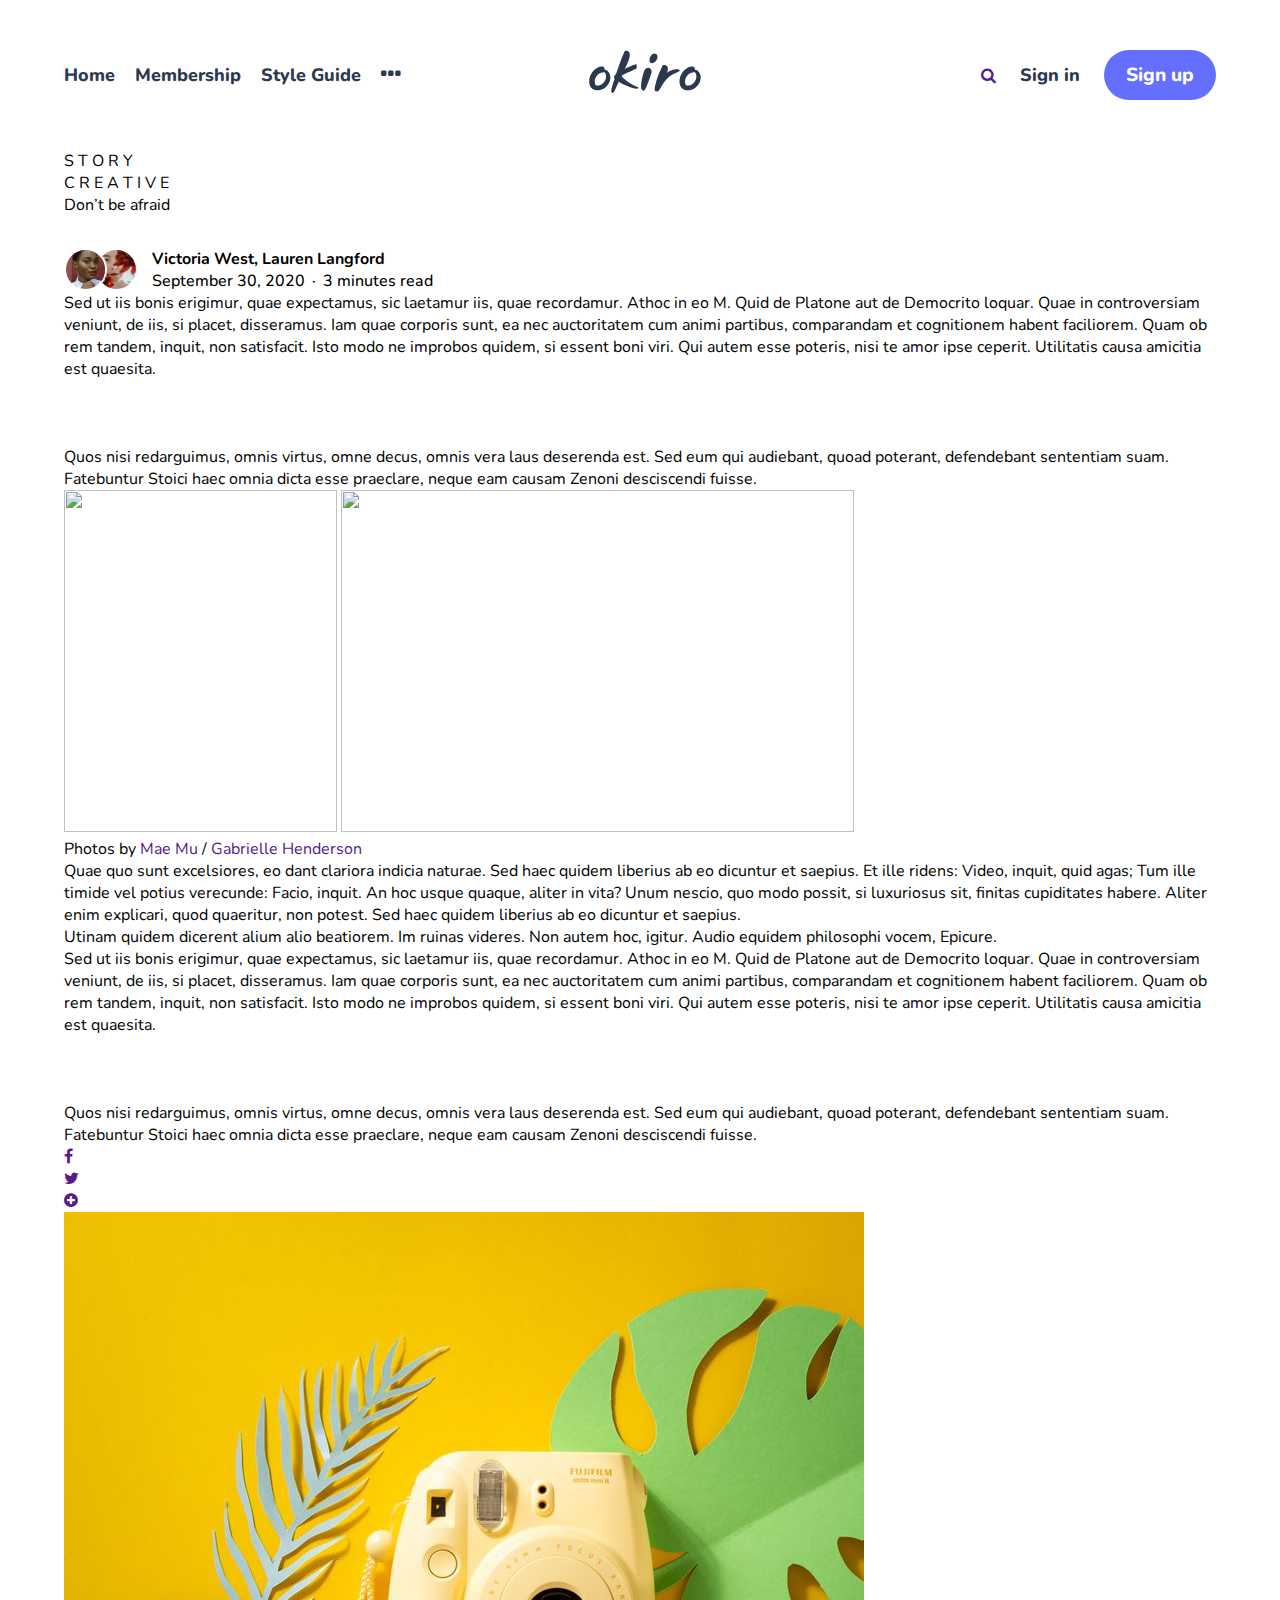
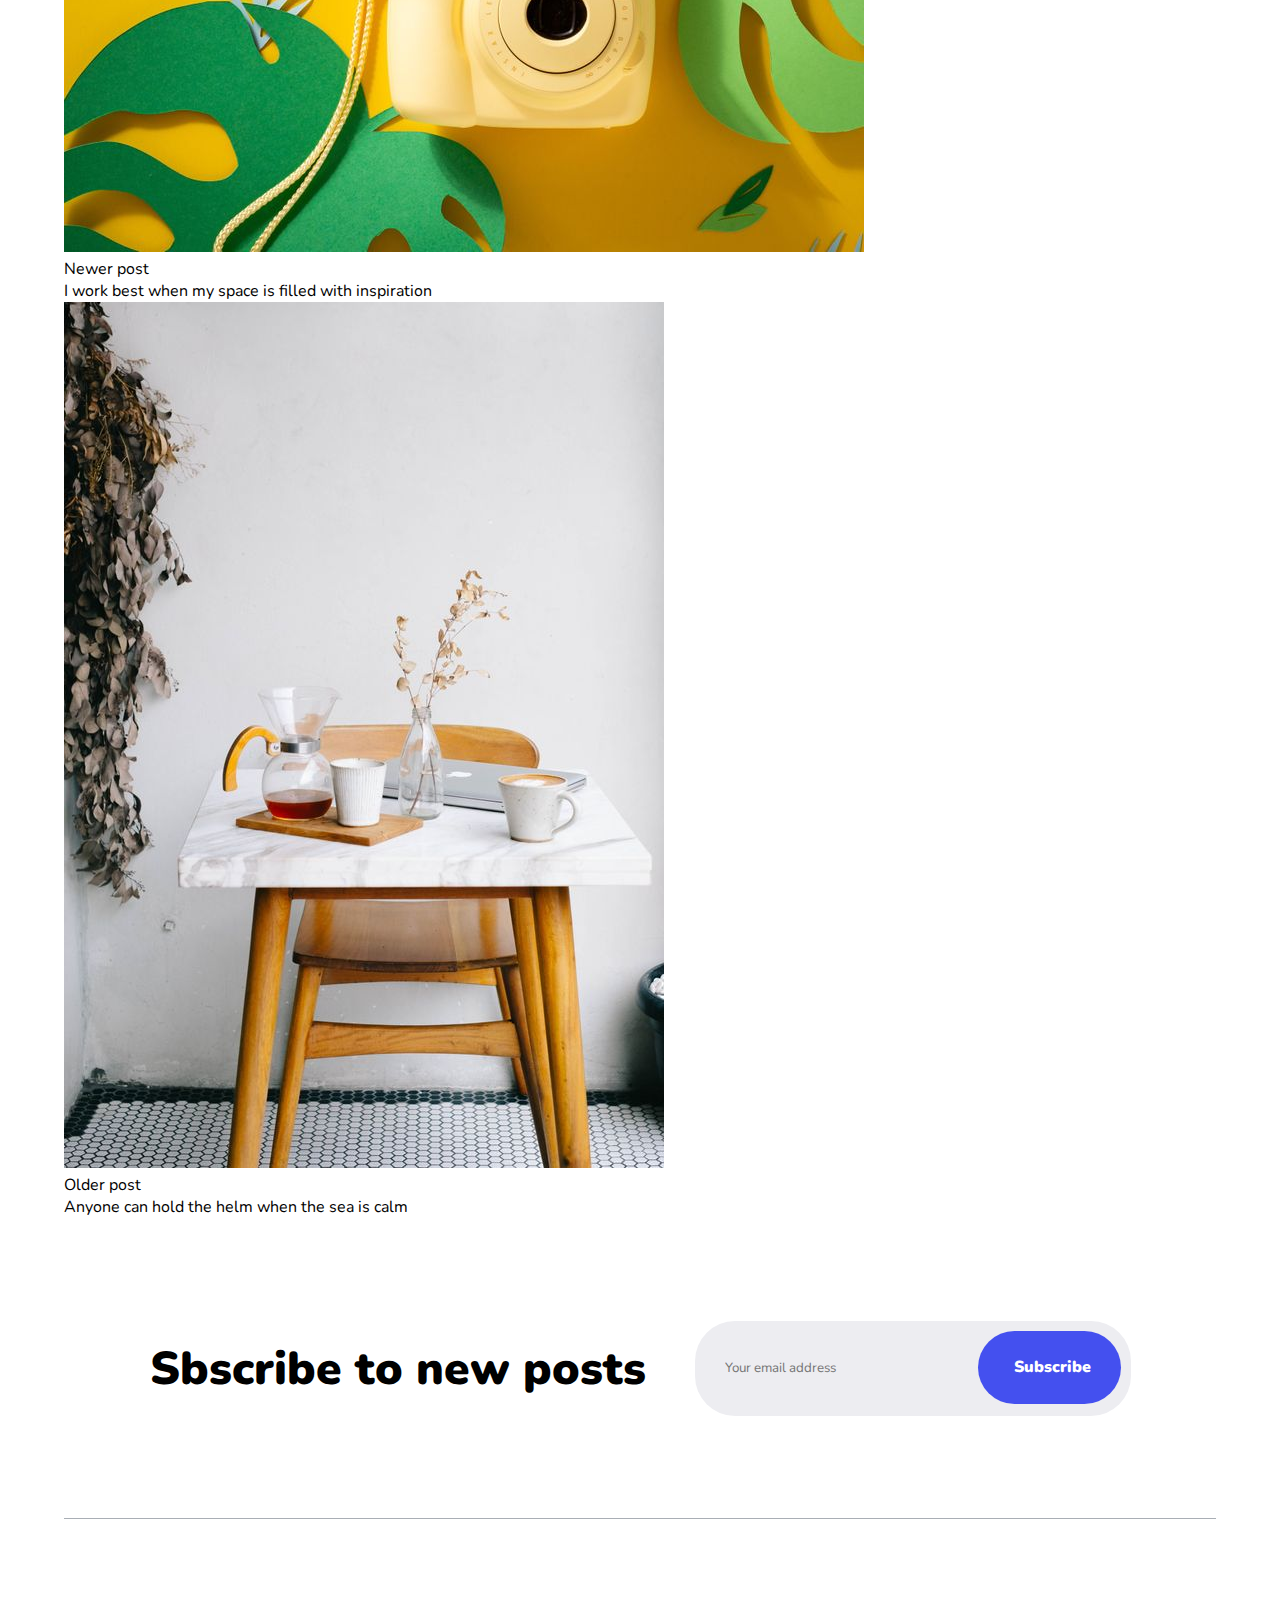
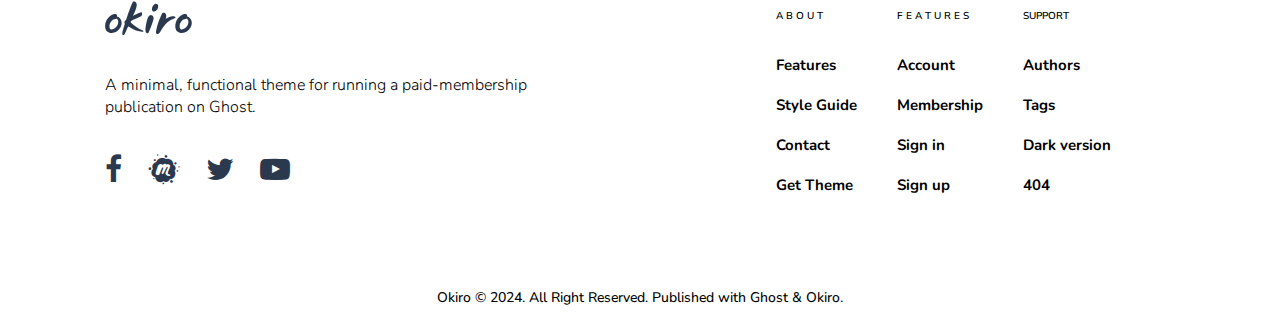
==== commit 4c545b0a: "add minor changes" ====
--- a/post1.html
+++ b/post1.html
@@ -15,7 +15,7 @@
     <main>
       <div class="header">
         <div class="nav" id="nav">
-          <a href="" class="nav-link">Home</a>
+          <a href="index.html" class="nav-link">Home</a>
           <a href="" class="nav-link">Membership</a>
           <a href="" class="nav-link">Style Guide</a>
           <div class="dot-bar">
@@ -80,9 +80,9 @@
           </div>
         </div>
       </div>
-      <div class="fetures" id="f">
+      <!-- <div class="fetures" id="f">
         <p id="f">F E A T U R E D</p>
-      </div>
+      </div> -->
     </main>
     <main>
       <div class="post-detail-1">
@@ -192,7 +192,7 @@
     </main>
     <main>
       <div class="show-posts-in-bottom">
-        <div class="show-post-b-1">
+        <div class="show-post-b-1" id="show-post-b-1">
           <img src="hero.jpeg" alt="" class="post-b-1-new" >
           <div class="tag-and-title">
             <p class="tag-b-post-1">
@@ -299,5 +299,6 @@
         Okiro © 2024. All Right Reserved. Published with Ghost & Okiro.
       </p>
     </main>
+    <script src="index.js"></script>
   </body>
 </html>
--- a/index.css
+++ b/index.css
@@ -29,12 +29,14 @@
     height: 150px;
 
 }
- /* this is the red zone */
-@media(min-width:1000px){
-    #f{
+
+/* this is the red zone */
+@media(min-width:1000px) {
+    #f {
         display: none;
     }
 }
+
 .fetures {
     height: 40px;
     width: 100%;
@@ -45,34 +47,72 @@
     margin-bottom: 2rem;
 
 }
-#f{
+
+#f {
     color: #2B394e;
     font-weight: 700;
     text-decoration: underline wavy #EDEDF1 5px;
 }
-#f-v{
+
+#f-v {
     font-size: small;
     font-weight: 900;
     word-spacing: 10px;
 }
-#f-v-d{
+
+#f-v-d {
     font-size: small;
     font-weight: 900;
     word-spacing: 10px;
 }
 
- /* this is the red zone */
-
-
-li {
+/* this is the red zone */
+
+@media(min-width:1040px){
+    #side-menu-ul{
+        display: none;
+        visibility: hidden;
+    }
+    #bar{
+        display: none;
+        visibility: hidden;
+
+    }
+    .bar{
+        display:none ;
+        visibility: hidden;
+
+    }
+}
+
+#side-menu-ul>li {
     list-style: none;
     display: flex;
+    position: relative;
+}
+#side-menu-ul>li::before {
+    content: '';
+    height: 8px;
+    width: 8px;
+    border-radius: 50%;
+    background-color: #c6c6c8;
+    position: absolute;
+    left: -15%; /* Adjust as needed */
+    top:50%;
+    opacity: 0;
+    transition: opacity 0.3s ease;
+}
+
+#side-menu-ul>li:hover::before {
+    opacity: 1;
+    cursor: pointer;
 }
 
 .nav {
     display: flex;
     justify-content: space-between;
     align-items: center;
+
 
 }
 
@@ -82,8 +122,9 @@
     font-size: 18px;
     color: #2B394e;
     font-weight: 800;
-}
-
+    position: relative;
+
+}
 .sign-in {
     margin-left: 20px;
     margin-right: 20px;
@@ -91,8 +132,44 @@
     font-size: 18px;
     color: #2B394e;
     font-weight: 800;
-
-}
+    position: relative;
+
+
+}
+.sign-in::before {
+    content: '';
+    height: 8px;
+    width: 8px;
+    border-radius: 50%;
+    background-color: #c6c6c8;
+    position: absolute;
+    right: -5px; /* Adjust as needed */
+    top: -1%;
+    opacity: 0;
+    transition: opacity 0.3s ease;
+}
+
+.sign-in:hover::before {
+    opacity: 1;
+}
+.nav-link::before {
+    content: '';
+    height: 8px;
+    width: 8px;
+    border-radius: 50%;
+    background-color: #c6c6c8;
+    position: absolute;
+    right: -8px; /* Adjust as needed */
+    top: -1%;
+    opacity: 0;
+    transition: opacity 0.3s ease;
+}
+
+.nav-link:hover::before {
+    opacity: 1;
+}
+
+
 
 .sign-up {
     text-decoration: none;
@@ -142,6 +219,23 @@
     color: #2B394e;
     font-weight: 900;
     margin-left: 2rem;
+    position: relative;
+}
+.nav-bar::before {
+    content: '';
+    height: 8px;
+    width: 8px;
+    border-radius: 50%;
+    background-color: #c6c6c8;
+    position: absolute;
+    right: -5px; /* Adjust as needed */
+    top: -1%;
+    opacity: 0;
+    transition: opacity 0.3s ease;
+}
+
+.nav-bar:hover::before {
+    opacity: 1;
 }
 
 @media(max-width:1020px) {
@@ -222,15 +316,18 @@
 #side-menu-ul>li {
     padding-top: 10px;
     margin-right: 1rem;
+    cursor: pointer;
+
 }
 
 .li-up-1 {
     margin-top: .20rem;
     background-color: #3a45de;
-    padding: 10px 8px;
+    padding: 10px;
     border-radius: 30px;
     color: #FFFFFF;
     text-decoration: none;
+    text-align: center;
 
 }
 
@@ -398,7 +495,7 @@
         padding-right: 10px;
         padding-bottom: 10px;
         max-height: auto;
-        min-height: 290px;
+        height: 320px;
         transition: transform 0.2s ease;
     }
 
@@ -486,38 +583,37 @@
 
     #post4 {
         /* margin-top: 20px; */
-        min-height: 100px;
-        min-height: 100px;
-        max-height: 280px;
+
+        height: 250px;
         width: 100%;
 
     }
 
     #post2 {
         background-color: #fce6f0;
-        height: 215px;
+        height: 250px;
         width: 100%;
     }
 
     #post1 {
-        height: 215px;
+        height: 250px;
         width: 100%;
     }
 
     #post3 {
-        max-height: 215px;
+        height: 250px;
         width: 100%;
     }
 
     #img1 {
-        height: 180px;
+        height: 199px;
         width: 100%;
         border-radius: 20px;
         object-fit: cover;
     }
 
     .img4 {
-        height: 180px;
+        height: 199px;
         width: 180px;
         border-radius: 20px;
         object-fit: cover;
@@ -525,7 +621,7 @@
     }
 
     .img2 {
-        height: 180px;
+        height: 199px;
         width: 180px;
         border-radius: 20px;
         object-fit: cover;
@@ -533,7 +629,7 @@
     }
 
     .img3 {
-        height: 180px;
+        height: 199px;
         width: 180px;
         border-radius: 20px;
         object-fit: cover;
@@ -913,7 +1009,9 @@
 
     }
 }
-
+.about{
+    list-style: none;
+}
 #main {
     margin: 4rem;
 }
@@ -1023,9 +1121,11 @@
     position: relative;
     transition: transform 0.2s ease;
 }
-.d-post1:hover{
+
+.d-post1:hover {
     transform: translateY(-5px);
 }
+
 .d-post2 {
     height: 563px;
     width: 333px;
@@ -1034,9 +1134,11 @@
     position: relative;
     transition: transform 0.2s ease;
 }
-.d-post2:hover{
+
+.d-post2:hover {
     transform: translateY(-5px);
 }
+
 .d-post3 {
     height: 563px;
     width: 333px;
@@ -1045,9 +1147,11 @@
     position: relative;
     transition: transform 0.2s ease;
 }
-.d-post3:hover{
+
+.d-post3:hover {
     transform: translateY(-5px);
 }
+
 .d-post-img1 {
     width: 100%;
     height: 330px;
@@ -1087,7 +1191,8 @@
     margin-top: .50rem;
     font-size: 16px;
 }
-.author-d-post:hover{
+
+.author-d-post:hover {
     text-decoration: underline #2B394E;
 }
 
@@ -1102,8 +1207,9 @@
     border-radius: 20px;
     font-weight: 800;
 }
+
 /* media for d-post divs */
-@media(max-width:1050px){
+@media(max-width:1050px) {
     .new-posts {
         display: flex;
         justify-content: center;
@@ -1111,24 +1217,28 @@
         gap: 25px;
         margin-bottom: 4rem;
     }
+
     .d-post1 {
         height: 518px;
         width: 278px;
         border-radius: 40px;
         background-color: #d2f8f0;
     }
+
     .d-post2 {
         height: 518px;
         width: 278px;
         border-radius: 40px;
         background-color: #d2f8f0;
     }
+
     .d-post3 {
         height: 518px;
         width: 278px;
         border-radius: 40px;
         background-color: #d2f8f0;
     }
+
     .d-post-img1 {
         width: 100%;
         height: 300px;
@@ -1137,38 +1247,40 @@
         object-position: center;
         object-fit: cover;
     }
-    
+
     .d-post-img2 {
         width: 100%;
         height: 300px;
         border-top-left-radius: 40px;
         border-top-right-radius: 40px;
     }
-    
+
     .d-post-img3 {
         width: 100%;
         height: 300px;
         border-top-left-radius: 40px;
         border-top-right-radius: 40px;
     }
+
     .detail-post {
         margin-left: 2rem;
         margin-top: .70rem;
         width: 80%;
     }
-    
+
     .s {
         font-size: 20px;
         font-weight: 900;
     }
-    
+
     .author-d-post {
         font-weight: 700;
         margin-top: .30rem;
         font-size: 16px;
     }
 }
-@media(max-width:810px){
+
+@media(max-width:810px) {
     .new-posts {
         display: flex;
         justify-content: center;
@@ -1176,24 +1288,28 @@
         gap: 15px;
         margin-bottom: 3rem;
     }
+
     .d-post1 {
         height: 456px;
         width: 217px;
         border-radius: 40px;
         background-color: #d2f8f0;
     }
+
     .d-post2 {
         height: 456px;
         width: 217px;
         border-radius: 40px;
         background-color: #d2f8f0;
     }
+
     .d-post3 {
         height: 456px;
         width: 217px;
         border-radius: 40px;
         background-color: #d2f8f0;
     }
+
     .d-post-img1 {
         width: 100%;
         height: 240px;
@@ -1202,38 +1318,40 @@
         object-position: center;
         object-fit: cover;
     }
-    
+
     .d-post-img2 {
         width: 100%;
         height: 240px;
         border-top-left-radius: 40px;
         border-top-right-radius: 40px;
     }
-    
+
     .d-post-img3 {
         width: 100%;
         height: 240px;
         border-top-left-radius: 40px;
         border-top-right-radius: 40px;
     }
+
     .detail-post {
         margin-left: 1rem;
         margin-top: .50rem;
         width: 80%;
     }
-    
+
     .s {
         font-size: 17px;
         font-weight: 900;
     }
-    
+
     .author-d-post {
         font-weight: 700;
         margin-top: .30rem;
         font-size: 13px;
     }
 }
-@media(max-width:600px){
+
+@media(max-width:600px) {
     .new-posts {
         display: flex;
         justify-content: center;
@@ -1242,24 +1360,28 @@
         gap: 15px;
         margin-bottom: 3rem;
     }
+
     .d-post1 {
         height: 456px;
         width: 100%;
         border-radius: 40px;
         background-color: #d2f8f0;
     }
+
     .d-post2 {
         height: 456px;
         width: 100%;
         border-radius: 40px;
         background-color: #d2f8f0;
     }
+
     .d-post3 {
         height: 456px;
         width: 100%;
         border-radius: 40px;
         background-color: #d2f8f0;
     }
+
     .d-post-img1 {
         width: 100%;
         height: 290px;
@@ -1268,38 +1390,40 @@
         object-position: center;
         object-fit: cover;
     }
-    
+
     .d-post-img2 {
         width: 100%;
         height: 290px;
         border-top-left-radius: 40px;
         border-top-right-radius: 40px;
     }
-    
+
     .d-post-img3 {
         width: 100%;
         height: 290px;
         border-top-left-radius: 40px;
         border-top-right-radius: 40px;
     }
+
     .detail-post {
         margin-left: 2rem;
         margin-top: .50rem;
         width: 80%;
     }
-    
+
     .s {
         font-size: 24px;
         font-weight: 900;
     }
-    
+
     .author-d-post {
         font-weight: 700;
         margin-top: .30rem;
         font-size: 16px;
     }
 }
-@media(max-width:450px){
+
+@media(max-width:450px) {
     .new-posts {
         padding-top: 4rem;
         display: flex;
@@ -1309,24 +1433,28 @@
         gap: 15px;
         margin-bottom: 3rem;
     }
+
     .d-post1 {
         height: 456px;
         width: 100%;
         border-radius: 40px;
         background-color: #d2f8f0;
     }
+
     .d-post2 {
         height: 500px;
         width: 100%;
         border-radius: 40px;
         background-color: #d2f8f0;
     }
+
     .d-post3 {
         height: 500px;
         width: 100%;
         border-radius: 40px;
         background-color: #d2f8f0;
     }
+
     .d-post-img1 {
         width: 100%;
         height: 290px;
@@ -1335,36 +1463,38 @@
         object-position: center;
         object-fit: cover;
     }
-    
+
     .d-post-img2 {
         width: 100%;
         height: 290px;
         border-top-left-radius: 40px;
         border-top-right-radius: 40px;
     }
-    
+
     .d-post-img3 {
         width: 100%;
         height: 290px;
         border-top-left-radius: 40px;
         border-top-right-radius: 40px;
     }
+
     .detail-post {
         margin-left: 2rem;
         margin-top: .30rem;
         width: 80%;
     }
-    
+
     .s {
         font-size: 18px;
         font-weight: 900;
     }
-    
+
     .author-d-post {
         font-weight: 700;
         margin-top: .30rem;
         font-size: 13px;
     }
+
     .story {
         position: absolute;
         bottom: 1rem;
@@ -1377,14 +1507,16 @@
         font-weight: 800;
     }
 }
+
 /* detaile post 2 */
-.d-post-main-2{
+.d-post-main-2 {
     display: flex;
     justify-content: center;
     align-items: center;
     gap: 40px;
 }
-.d-post-img4{
+
+.d-post-img4 {
     width: 100%;
     height: 350px;
     object-position: center;
@@ -1392,7 +1524,8 @@
     border-top-left-radius: 40px;
     border-top-right-radius: 40px;
 }
-.d-post4{
+
+.d-post4 {
     height: 532px;
     width: 519px;
     border-radius: 40px;
@@ -1401,36 +1534,44 @@
     transition: transform 0.2s ease;
 
 }
-.d-post5{
+
+.d-post5 {
     height: 532px;
     width: 519px;
     border-radius: 40px;
-    background-color:#fdeacc;
+    background-color: #fdeacc;
     position: relative;
     transition: transform 0.2s ease;
 }
-.d-post4:hover{
+
+.d-post4:hover {
     transform: translateY(-5px);
 }
-.d-post5:hover{
+
+.d-post5:hover {
     transform: translateY(-5px);
 }
-.detail-post-4{
+
+.detail-post-4 {
     margin-left: 2rem;
     margin-top: 1rem;
 }
-.title-d-post-4{
+
+.title-d-post-4 {
     font-size: 20px;
     font-weight: 900;
 }
-.author-d-post-4{
+
+.author-d-post-4 {
     margin-top: 1rem;
     font-weight: 700;
 }
-.author-d-post-4:hover{
+
+.author-d-post-4:hover {
     text-decoration: underline;
 }
-.story-4{
+
+.story-4 {
     position: absolute;
     bottom: 1rem;
     left: 2rem;
@@ -1441,7 +1582,8 @@
     border-radius: 20px;
     font-weight: 800;
 }
-.btn-for-load{
+
+.btn-for-load {
     display: flex;
     justify-content: center;
     align-items: center;
@@ -1450,7 +1592,7 @@
     margin-bottom: 4rem;
 }
 
-.load-btn{
+.load-btn {
     padding-top: 30px;
     padding-bottom: 30px;
     padding-left: 35px;
@@ -1463,37 +1605,41 @@
     text-align: center;
     text-decoration: none;
 }
-.load-btn:hover{
+
+.load-btn:hover {
     background-color: #1d28c5;
     transition: 0.2s ease;
 
 }
 
 /* it is for last 2 posts */
-@media(max-width:800px){
-    .d-post-main-2{
+@media(max-width:800px) {
+    .d-post-main-2 {
         display: flex;
         justify-content: center;
         align-items: center;
         gap: 30px;
         flex-direction: column;
     }
-    .d-post4{
+
+    .d-post4 {
         height: 532px;
         width: 100%;
         border-radius: 40px;
         background-color: #fddfd8;
         position: relative;
-    
-    }
-    .d-post5{
+
+    }
+
+    .d-post5 {
         height: 532px;
         width: 100%;
         border-radius: 40px;
-        background-color:#fdeacc;
+        background-color: #fdeacc;
         position: relative;
     }
-    .d-post-img4{
+
+    .d-post-img4 {
         width: 100%;
         height: 350px;
         object-position: center;
@@ -1502,22 +1648,26 @@
         border-top-right-radius: 40px;
     }
 
-    .detail-post-4{
+    .detail-post-4 {
         margin-left: 2rem;
         margin-top: 1rem;
     }
-    .title-d-post-4{
+
+    .title-d-post-4 {
         font-size: 20px;
         font-weight: 900;
     }
-    .author-d-post-4{
+
+    .author-d-post-4 {
         margin-top: 1rem;
         font-weight: 700;
     }
-    .author-d-post-4:hover{
+
+    .author-d-post-4:hover {
         text-decoration: underline;
     }
-    .story-4{
+
+    .story-4 {
         position: absolute;
         bottom: 1rem;
         left: 2rem;
@@ -1529,34 +1679,39 @@
         font-weight: 800;
     }
 }
-@media(max-width:450px){
-    main{
+
+@media(max-width:450px) {
+    main {
         margin-left: 1rem;
         margin-right: 1rem;
     }
-    .d-post-main-2{
+
+    .d-post-main-2 {
         display: flex;
         justify-content: center;
         align-items: center;
         gap: 20px;
         flex-direction: column;
     }
-    .d-post4{
+
+    .d-post4 {
         height: 500px;
         width: 100%;
         border-radius: 40px;
         background-color: #fddfd8;
         position: relative;
-    
-    }
-    .d-post5{
+
+    }
+
+    .d-post5 {
         height: 500px;
         width: 100%;
         border-radius: 40px;
-        background-color:#fdeacc;
+        background-color: #fdeacc;
         position: relative;
     }
-    .d-post-img4{
+
+    .d-post-img4 {
         width: 100%;
         height: 350px;
         object-position: center;
@@ -1565,24 +1720,28 @@
         border-top-right-radius: 40px;
     }
 
-    .detail-post-4{
+    .detail-post-4 {
         margin-left: 2rem;
         margin-top: .70rem;
         width: 80%;
     }
-    .title-d-post-4{
+
+    .title-d-post-4 {
         font-size: 17px;
         font-weight: 900;
     }
-    .author-d-post-4{
+
+    .author-d-post-4 {
         margin-top: .30rem;
         font-weight: 700;
         margin-bottom: .20rem;
     }
-    .author-d-post-4:hover{
+
+    .author-d-post-4:hover {
         text-decoration: underline;
     }
-    .story-4{
+
+    .story-4 {
         position: absolute;
         bottom: 1rem;
         left: 2rem;
@@ -1598,7 +1757,7 @@
 
 /* for footer subscribe btn */
 
-.subscribe-btn-footer{
+.subscribe-btn-footer {
     display: flex;
     justify-content: center;
     align-items: center;
@@ -1606,22 +1765,26 @@
     width: 100%;
     height: 300px;
 }
-.subscribe{
+
+.subscribe {
     font-size: 46px;
     font-weight: 900;
     padding: 25px 49px 25px 0;
 }
-#in-foot{
+
+#in-foot {
     background-color: transparent;
     padding: 1px 20px 1px 30px;
     height: 93px;
     width: 229px;
     border: none;
 }
-input[type="email"]:focus{
+
+input[type="email"]:focus {
     outline: none;
 }
-.input-btn{
+
+.input-btn {
     background-color: #EDEDF1;
     border-radius: 40px;
 }
@@ -1629,17 +1792,20 @@
 /* for js classList   */
 .in-btn-click {
     padding-left: 30px;
-    transition: 0.5s ease;/* Apply transition to the transform property */
-}
+    transition: 0.5s ease;
+    /* Apply transition to the transform property */
+}
+
 .in-btn-click-out {
     padding-left: -30px;
-    transition: 0.5s ease;/* Apply transition to the transform property */
-}
-
-
-
-
-#in-submit{
+    transition: 0.5s ease;
+    /* Apply transition to the transform property */
+}
+
+
+
+
+#in-submit {
     height: 73px;
     width: 143px;
     border-radius: 40px;
@@ -1654,8 +1820,8 @@
 }
 
 /* media for subscrie btn */
-@media(max-width:1150px){
-    .subscribe-btn-footer{
+@media(max-width:1150px) {
+    .subscribe-btn-footer {
         display: flex;
         justify-content: center;
         align-items: center;
@@ -1663,43 +1829,51 @@
         width: 100%;
         height: 300px;
     }
-    .subscribe{
+
+    .subscribe {
         font-size: 40px;
         font-weight: 900;
         padding: 25px 25px 25px 0;
     }
-    #in-foot{
+
+    #in-foot {
         background-color: transparent;
         padding: 1px 20px 1px 30px;
         height: 93px;
         width: 200px;
         border: none;
     }
-    .btn-container{
+
+    .btn-container {
         word-wrap: normal;
     }
-    input[type="email"]:focus{
+
+    input[type="email"]:focus {
         outline: none;
     }
-    .input-btn{
+
+    .input-btn {
         background-color: #EDEDF1;
         border-radius: 40px;
     }
-    
+
     /* for js classList   */
     .in-btn-click {
         padding-left: 30px;
-        transition: 0.5s ease;/* Apply transition to the transform property */
-    }
+        transition: 0.5s ease;
+        /* Apply transition to the transform property */
+    }
+
     .in-btn-click-out {
         padding-left: -30px;
-        transition: 0.5s ease;/* Apply transition to the transform property */
-    }
-    
-    
-    
-    
-    #in-submit{
+        transition: 0.5s ease;
+        /* Apply transition to the transform property */
+    }
+
+
+
+
+    #in-submit {
         height: 73px;
         width: 143px;
         border-radius: 40px;
@@ -1710,12 +1884,13 @@
         color: white;
         font-size: medium;
         font-weight: 900;
-    
-    }
-    
-}
-@media(max-width:960px){
-    .subscribe-btn-footer{
+
+    }
+
+}
+
+@media(max-width:960px) {
+    .subscribe-btn-footer {
         padding-top: 4rem;
         display: flex;
         justify-content: center;
@@ -1723,47 +1898,55 @@
         height: auto;
         flex-direction: column;
         width: 100%;
-        height: 400px;
-    }
-    .subscribe{
+        height: 600px;
+    }
+
+    .subscribe {
         font-size: 40px;
         font-weight: 900;
         padding: 25px 25px 25px 0;
         text-align: centers;
     }
-    #in-foot{
+
+    #in-foot {
         background-color: transparent;
         padding: 1px 20px 1px 30px;
         height: 93px;
         width: 200px;
         border: none;
     }
-    .btn-container{
+
+    .btn-container {
         word-wrap: normal;
         text-align: center;
     }
-    input[type="email"]:focus{
+
+    input[type="email"]:focus {
         outline: none;
     }
-    .input-btn{
+
+    .input-btn {
         background-color: #EDEDF1;
         border-radius: 40px;
     }
-    
+
     /* for js classList   */
     .in-btn-click {
         padding-left: 30px;
-        transition: 0.5s ease;/* Apply transition to the transform property */
-    }
+        transition: 0.5s ease;
+        /* Apply transition to the transform property */
+    }
+
     .in-btn-click-out {
         padding-left: -30px;
-        transition: 0.5s ease;/* Apply transition to the transform property */
-    }
-    
-    
-    
-    
-    #in-submit{
+        transition: 0.5s ease;
+        /* Apply transition to the transform property */
+    }
+
+
+
+
+    #in-submit {
         height: 73px;
         width: 143px;
         border-radius: 40px;
@@ -1774,12 +1957,13 @@
         color: white;
         font-size: medium;
         font-weight: 900;
-    
-    }
-    
-}
-@media(max-width:512px){
-    .subscribe-btn-footer{
+
+    }
+
+}
+
+@media(max-width:512px) {
+    .subscribe-btn-footer {
         padding-top: 4rem;
         display: flex;
         justify-content: center;
@@ -1787,47 +1971,55 @@
         height: auto;
         flex-direction: column;
         width: 100%;
-        height: 600px;
-    }
-    .subscribe{
+        height: 400px;
+    }
+
+    .subscribe {
         font-size: 38px;
         font-weight: 900;
         padding: 25px 25px 25px 0;
         text-align: center;
     }
-    #in-foot{
+
+    #in-foot {
         background-color: transparent;
         padding: 1px 20px 1px 30px;
         height: 93px;
         width: 160px;
         border: none;
     }
-    .btn-container{
+
+    .btn-container {
         word-wrap: normal;
         text-align: center;
     }
-    input[type="email"]:focus{
+
+    input[type="email"]:focus {
         outline: none;
     }
-    .input-btn{
+
+    .input-btn {
         background-color: #EDEDF1;
         border-radius: 40px;
     }
-    
+
     /* for js classList   */
     .in-btn-click {
         padding-left: 30px;
-        transition: 0.5s ease;/* Apply transition to the transform property */
-    }
+        transition: 0.5s ease;
+        /* Apply transition to the transform property */
+    }
+
     .in-btn-click-out {
         padding-left: -30px;
-        transition: 0.5s ease;/* Apply transition to the transform property */
-    }
-    
-    
-    
-    
-    #in-submit{
+        transition: 0.5s ease;
+        /* Apply transition to the transform property */
+    }
+
+
+
+
+    #in-submit {
         height: 73px;
         width: 143px;
         border-radius: 40px;
@@ -1838,12 +2030,13 @@
         color: white;
         font-size: medium;
         font-weight: 900;
-    
-    }
-    
-}
-@media(max-width:460px){
-    .subscribe-btn-footer{
+
+    }
+
+}
+
+@media(max-width:460px) {
+    .subscribe-btn-footer {
         padding-top: 4rem;
         display: flex;
         justify-content: center;
@@ -1853,45 +2046,53 @@
         width: 100%;
         height: 600px;
     }
-    .subscribe{
+
+    .subscribe {
         font-size: 33px;
         font-weight: 900;
         padding: 25px 25px 25px 0;
         text-align: center;
     }
-    #in-foot{
+
+    #in-foot {
         background-color: transparent;
         padding: 1px 20px 1px 25px;
         height: 93px;
         width: 100px;
         border: none;
     }
-    .btn-container{
+
+    .btn-container {
         word-wrap: normal;
         text-align: center;
     }
-    input[type="email"]:focus{
+
+    input[type="email"]:focus {
         outline: none;
     }
-    .input-btn{
+
+    .input-btn {
         background-color: #EDEDF1;
         border-radius: 40px;
     }
-    
+
     /* for js classList   */
     .in-btn-click {
         padding-left: 14px;
-        transition: 0.5s ease;/* Apply transition to the transform property */
-    }
+        transition: 0.5s ease;
+        /* Apply transition to the transform property */
+    }
+
     .in-btn-click-out {
         padding-left: -14px;
-        transition: 0.5s ease;/* Apply transition to the transform property */
-    }
-    
-    
-    
-    
-    #in-submit{
+        transition: 0.5s ease;
+        /* Apply transition to the transform property */
+    }
+
+
+
+
+    #in-submit {
         height: 73px;
         width: 143px;
         border-radius: 40px;
@@ -1902,12 +2103,13 @@
         color: white;
         font-size: medium;
         font-weight: 900;
-    
-    }
-    
-}
-@media(max-width:348px){
-    .subscribe-btn-footer{
+
+    }
+
+}
+
+@media(max-width:348px) {
+    .subscribe-btn-footer {
         padding-top: 4rem;
         display: flex;
         justify-content: center;
@@ -1917,45 +2119,53 @@
         width: 100%;
         height: 600px;
     }
-    .subscribe{
+
+    .subscribe {
         font-size: 33px;
         font-weight: 900;
         padding: 25px 25px 25px 0;
         text-align: center;
     }
-    #in-foot{
+
+    #in-foot {
         background-color: transparent;
         padding: 1px 20px 1px 25px;
         height: 93px;
         width: 60px;
         border: none;
     }
-    .btn-container{
+
+    .btn-container {
         word-wrap: normal;
         text-align: center;
     }
-    input[type="email"]:focus{
+
+    input[type="email"]:focus {
         outline: none;
     }
-    .input-btn{
+
+    .input-btn {
         background-color: #EDEDF1;
         border-radius: 40px;
     }
-    
+
     /* for js classList   */
     .in-btn-click {
         padding-left: 14px;
-        transition: 0.5s ease;/* Apply transition to the transform property */
-    }
+        transition: 0.5s ease;
+        /* Apply transition to the transform property */
+    }
+
     .in-btn-click-out {
         padding-left: -14px;
-        transition: 0.5s ease;/* Apply transition to the transform property */
-    }
-    
-    
-    
-    
-    #in-submit{
+        transition: 0.5s ease;
+        /* Apply transition to the transform property */
+    }
+
+
+
+
+    #in-submit {
         height: 73px;
         width: 120px;
         border-radius: 40px;
@@ -1967,93 +2177,106 @@
         font-size: small;
         font-weight: 900;
         text-align: center;
-    
-    }
-    
+
+    }
+
 }
 
 /* for last footer item  */
-.final-container{
+.final-container {
     height: 25vh;
+    padding-top: 3rem;
     display: flex;
     justify-content: space-around;
     align-items: center;
     padding-bottom: 5rem;
     border-top: 1px solid #a9aeb5;
-}    
-.okiro{
+}
+
+.okiro {
     margin-top: 2rem;
 }
-.foot-first{
+
+.foot-first {
     width: 40%;
     margin-left: -4rem;
     display: flex;
     justify-content: start;
     align-items: center;
 }
-#img-last{
+
+#img-last {
     margin-bottom: 2rem;
 }
-.all-foot{
+
+.all-foot {
     display: flex;
-    justify-content:space-evenly;
+    justify-content: space-evenly;
     align-items: center;
     gap: 40px;
 }
 
-.foooter-para{
+.foooter-para {
     font-size: medium;
     font-weight: 300;
     margin-bottom: 2rem;
 }
 
-.all-icons{
+.all-icons {
     margin-right: 20px;
     color: #2B394e;
     font-size: 30px;
 }
-.all-icons:hover{
+
+.all-icons:hover {
     color: #4952d3;
 }
-a{
+
+a {
     text-decoration: none;
 }
 
-#about{
+#about {
     margin-top: 4rem;
     padding-bottom: 2rem;
     font-size: 10px;
     font-weight: 600;
 }
 
-.li-foot-last{
+.li-foot-last {
     font-size: 15px;
     font-weight: 700;
     margin-bottom: 20px;
-}
-.li-foot-last:hover{
+    list-style: none;
+}
+
+.li-foot-last:hover {
     text-decoration: underline #2B394E;
 }
-.copy{
+
+.copy {
     padding-bottom: 1rem;
+    padding-top: 1rem;
     font-size: 14px;
     font-weight: 500;
     text-align: center;
 }
 
-@media(max-width:950px){
-    .final-container{
+@media(max-width:950px) {
+    .final-container {
         height: 25vh;
         display: flex;
         justify-content: space-around;
         align-items: center;
         padding-bottom: 5rem;
         /* border-top: 1px solid #a9aeb5; */
-    }    
-    .okiro{
+    }
+
+    .okiro {
         margin-top: 2rem;
     }
-    .foot-first{
+
+    .foot-first {
         width: 40%;
         padding-left: 2rem;
         margin-left: -4rem;
@@ -2061,16 +2284,18 @@
         justify-content: start;
         align-items: center;
     }
-    .copy{
+
+    .copy {
         padding-bottom: 1rem;
         font-size: 14px;
         font-weight: 500;
         text-align: center;
     }
- 
-}
-@media(max-width:750px){
-    .final-container{
+
+}
+
+@media(max-width:750px) {
+    .final-container {
         height: 40vh;
         display: flex;
         justify-content: space-around;
@@ -2078,14 +2303,17 @@
         padding-bottom: 5rem;
         flex-direction: column;
     }
-    #final-container{
+
+    #final-container {
         border: none;
     }
-    .okiro{
+
+    .okiro {
         margin-top: 2rem;
         text-align: center;
     }
-    .foot-first{
+
+    .foot-first {
         width: 60%;
         padding-left: 2rem;
         margin-left: -4rem;
@@ -2093,50 +2321,58 @@
         justify-content: center;
         align-items: center;
     }
-    #all-foot .about>ul{
-        display: flex;
-        justify-content:space-evenly ;
+
+    #all-foot .about>ul {
+        display: flex;
+        justify-content: space-evenly;
         align-items: center;
         flex-direction: column;
     }
-    .copy{
+
+    .copy {
         padding-bottom: 1rem;
         font-size: 14px;
         font-weight: 500;
         text-align: center;
     }
-    #final-container{
+
+    #final-container {
         border: none;
     }
 }
-@media(max-width:400px){
-    .final-container{
-        height: 70vh;
+
+@media(max-width:400px) {
+    .final-container {
+        height: 100%;
         display: flex;
         justify-content: space-around;
         align-items: center;
         padding-bottom: 5rem;
         flex-direction: column;
     }
-    #final-container{
+
+    #final-container {
         border: none;
     }
-    .all-icons{
+
+    .all-icons {
         margin-right: 13px;
         color: #2B394e;
         font-size: 23px;
     }
-    .foooter-para{
+
+    .foooter-para {
         font-size: medium;
         font-weight: 300;
         margin-bottom: 2rem;
     }
-    
-    .okiro{
+
+    .okiro {
         margin-top: 2rem;
         text-align: center;
     }
-    .foot-first{
+
+    .foot-first {
         width: 100%;
         padding-left: 2rem;
         margin-left: -4rem;
@@ -2144,19 +2380,56 @@
         justify-content: center;
         align-items: center;
     }
+
     #all-foot {
         display: flex;
-        justify-content:space-evenly ;
+        justify-content: space-evenly;
         align-items: center;
         flex-direction: column;
     }
-    .copy{
+
+    .copy {
         padding-bottom: 1rem;
         font-size: 14px;
         font-weight: 500;
         text-align: center;
     }
-    #final-container{
+
+    #final-container {
         border: none;
     }
+}
+
+
+
+
+
+/* it is for post 1 page */
+/* .post-detail-1{
+    display: flex;
+    justify-content: center;
+    align-items: center;
+    height: 100%;
+    width: 100%;
+}
+.post-img{
+    background-image: url(post1.jpeg);
+    background-position: center;
+    background-repeat: no-repeat;
+    background-size: cover;
+    height: 710px;
+    width: 700px;
+}
+.post1-tag-1{
+    color: #2B394E;
+    padding: 12px 12px 10px;
+    background-color: #0000000f;
+    border-radius: 30px;
+} */
+
+
+/* last time changes */
+.last-time{
+    text-decoration: none;
+    color: #2B394E;
 }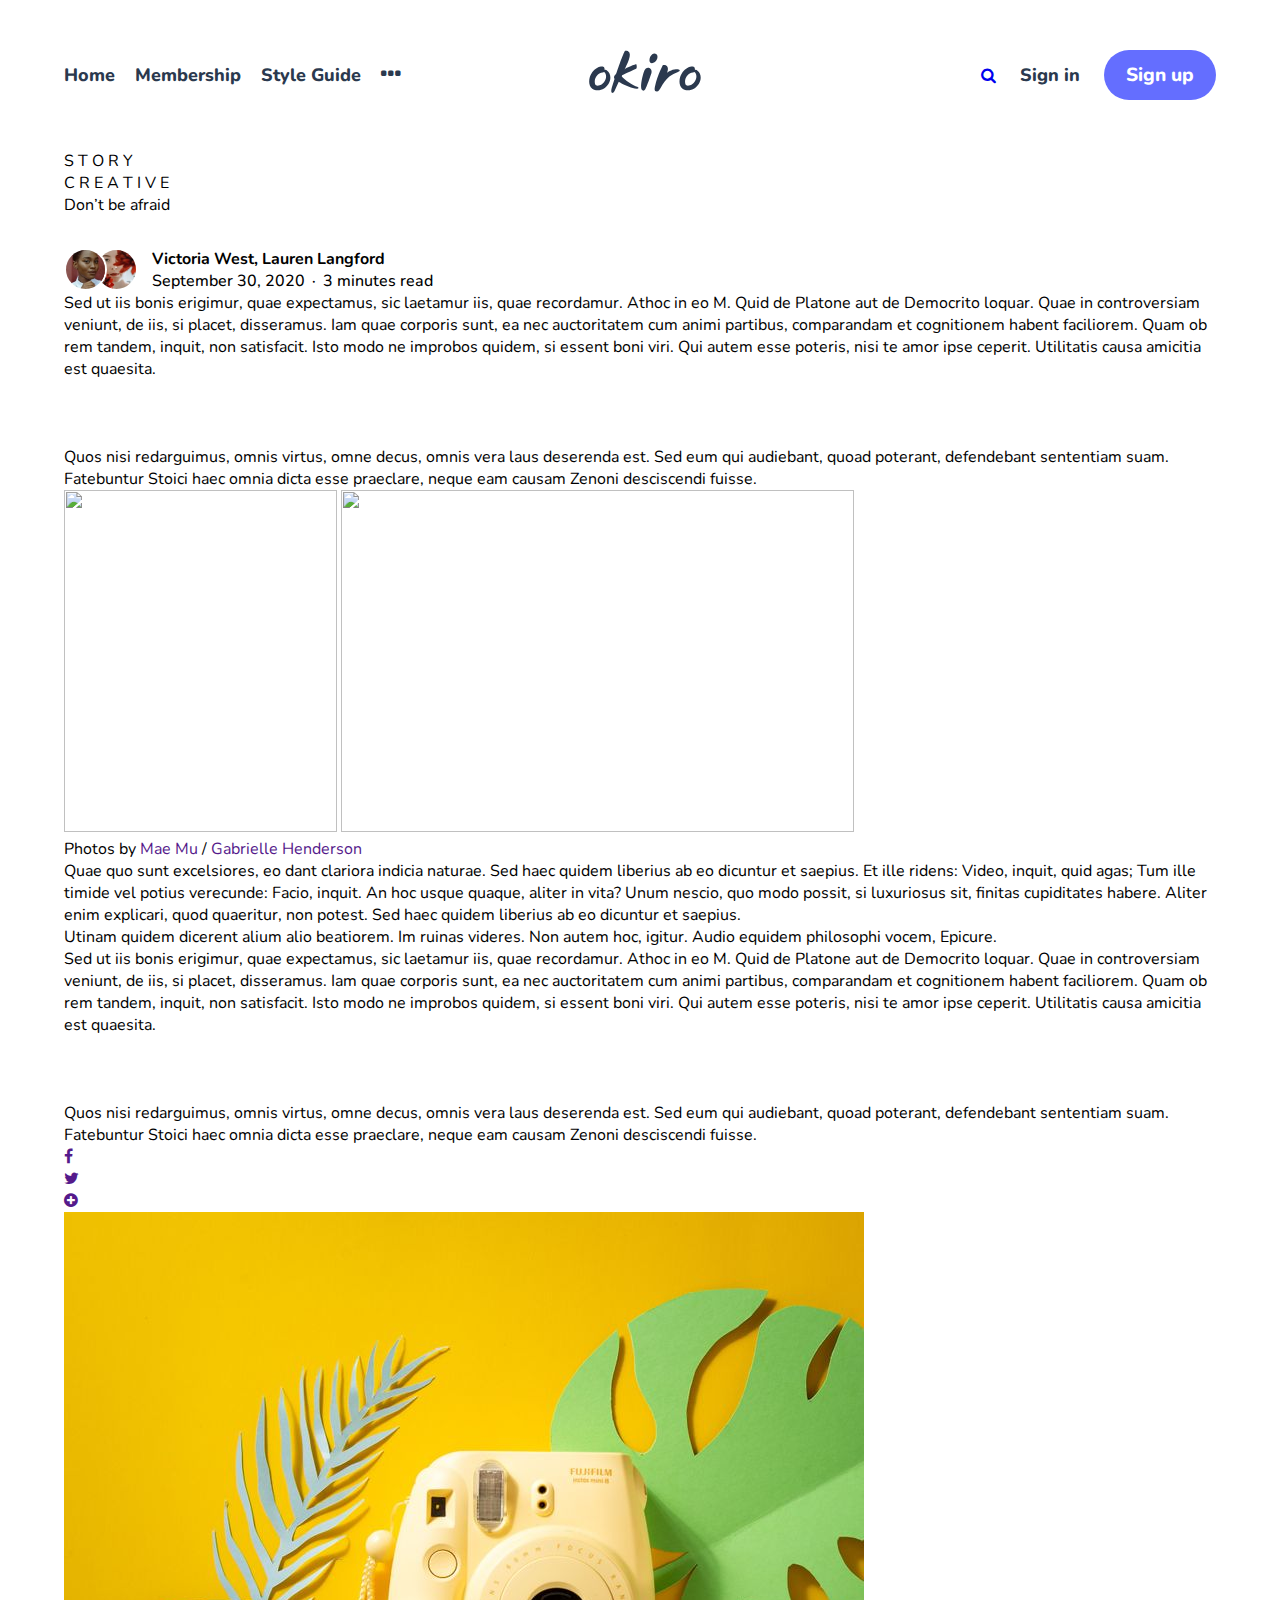
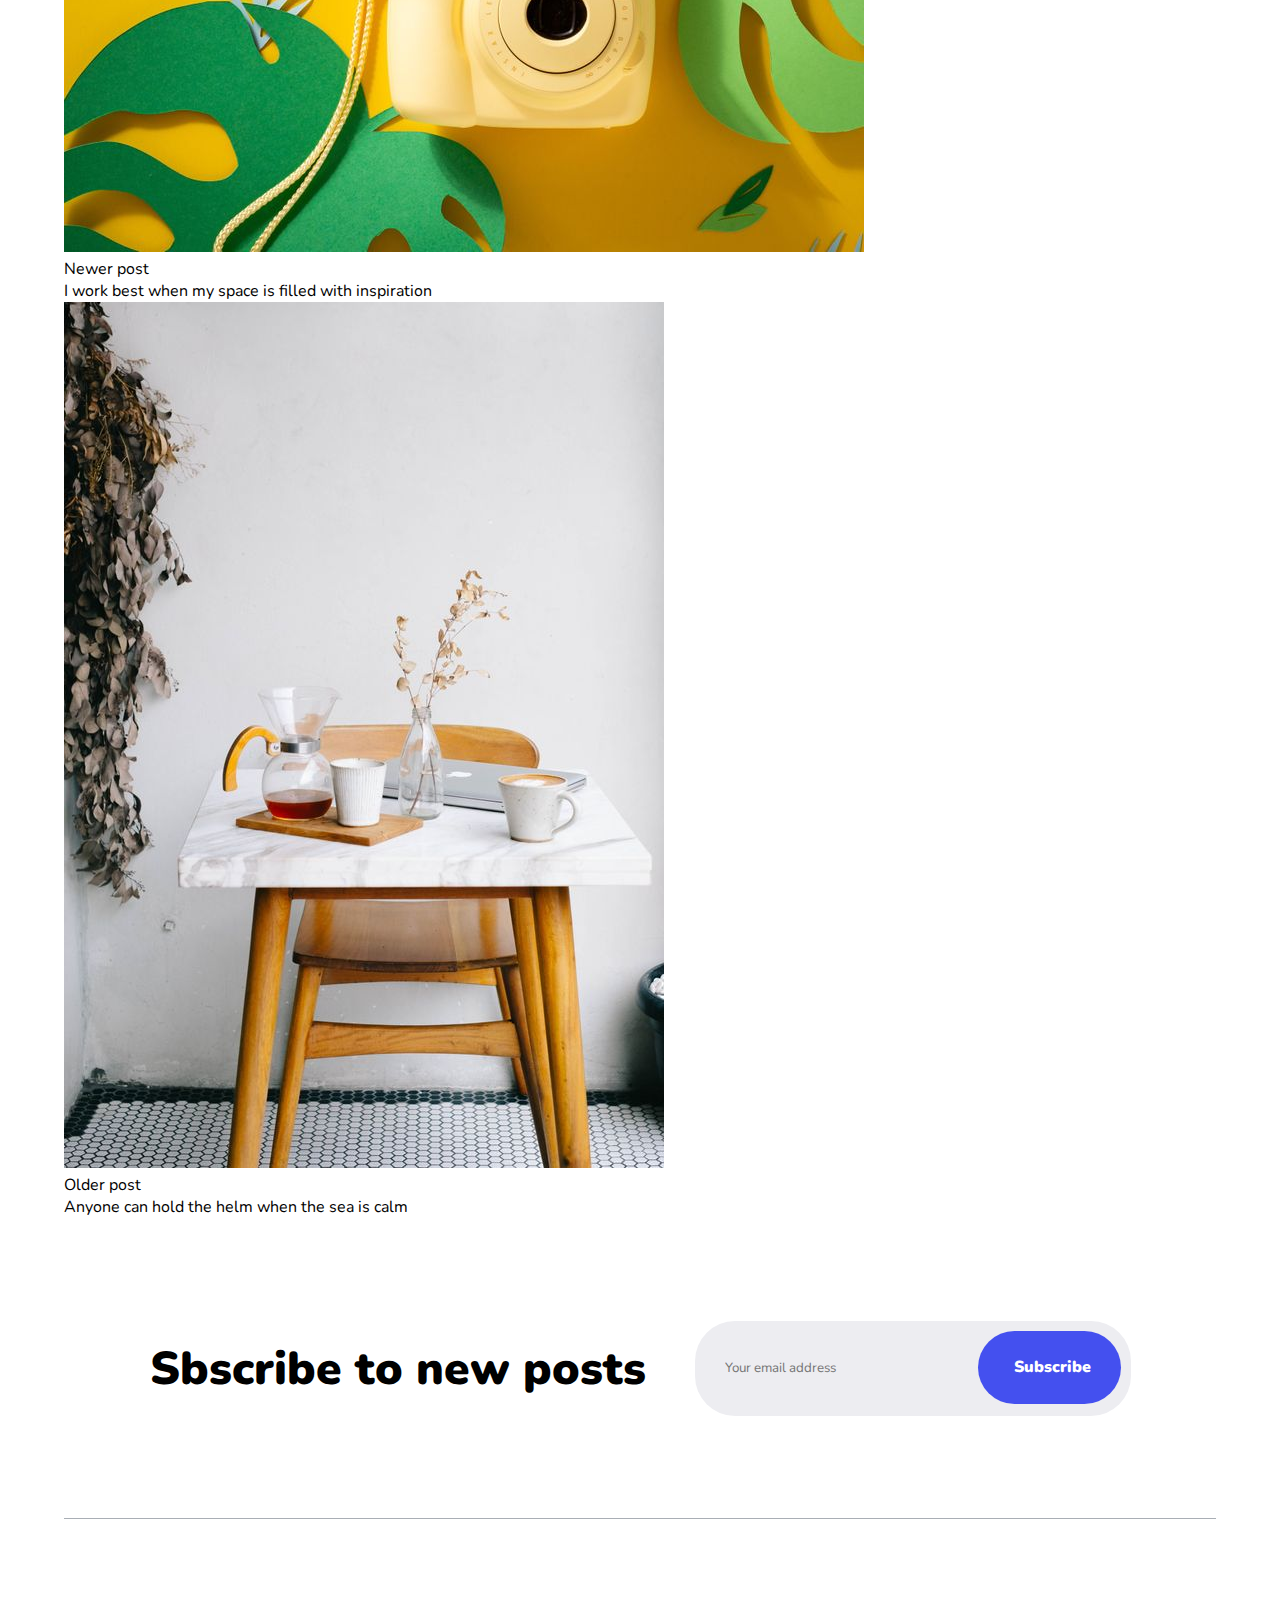
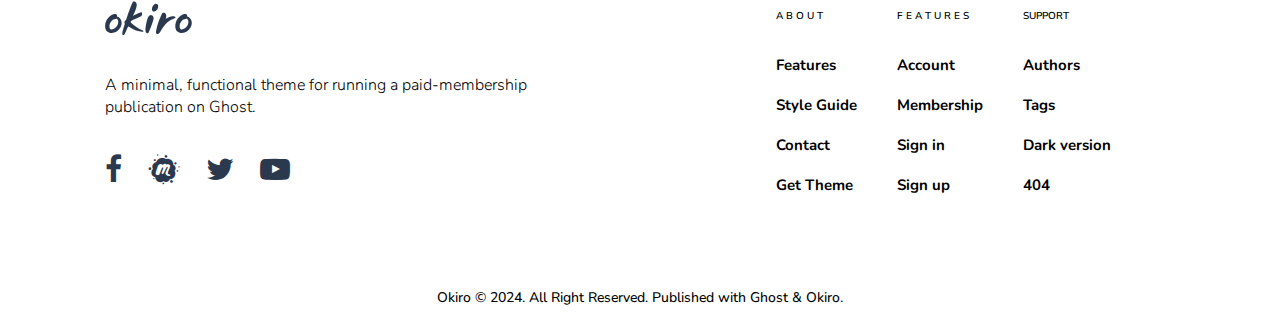
==== commit 62a08506: "add little change" ====
--- a/post1.html
+++ b/post1.html
@@ -16,18 +16,18 @@
       <div class="header">
         <div class="nav" id="nav">
           <a href="index.html" class="nav-link">Home</a>
-          <a href="" class="nav-link">Membership</a>
+          <a href="member.html" class="nav-link">Membership</a>
           <a href="" class="nav-link">Style Guide</a>
           <div class="dot-bar">
-            <a href="#" class="nav-link icons" onclick="show()"
+            <a href="#" class="nav-link icons"id="dot-icon"
               ><i class="fa fa-ellipsis-h" aria-hidden="true"></i
             ></a>
-            <div class="icon-nav">
+            <div class="icon-nav"  id="js-nav">
               <a href="" class="nav-bar">Features</a>
-              <a href="" class="nav-bar">Authors</a>
-              <a href="" class="nav-bar">Tags</a>
-              <a href="" class="nav-bar">Subscribe</a>
-              <a href="" class="nav-bar">Contact</a>
+              <a href="author.html" class="nav-bar">Authors</a>
+              <a href="tag.html" class="nav-bar">Tags</a>
+              <a href="subscribe.html" class="nav-bar">Subscribe</a>
+              <a href="contact.html" class="nav-bar">Contact</a>
               <a href="" class="nav-bar">Demos</a>
               <a href="" class="nav-bar">Get Theme</a>
             </div>
@@ -44,7 +44,7 @@
           />
         </div>
         <div class="signup">
-          <a href="" class="search"
+          <a href="#" class="search"
             ><i class="fa fa-search fa-1x" aria-hidden="true"></i
           ></a>
           <a href="sign.html" class="sign-in">Sign in</a>
@@ -60,18 +60,18 @@
         </div>
         <div class="side-menu menu" id="menu">
           <ul id="side-menu-ul">
-            <li>Home</li>
+            <li><a href="index.html" class="li-link-side">Home</a></li>
             <li>Membership</li>
             <li>Style Guide</li>
             <li>Features</li>
-            <li>Authors</li>
-            <li>Tgas</li>
-            <li>Subscribe</li>
-            <li>Contact</li>
+            <li><a href="author.html" class="li-link-side">Authors</a></li>
+            <li><a href="tag.html" class="li-link-side">Tgas</a></li>
+            <li><a href="subscribe.html" class="li-limk-side">Subscribe</a></li>
+            <li><a href="contact.html" class="li-link-side">Contact</a></li>
             <li>Demos</li>
             <li>Get Theme</li>
-            <li>Sign in</li>
-            <li class="li-up"><a href="" class="li-up-1">Sign up</a></li>
+            <li><a href="sign.html" class="li-link-side"></a></li>
+            <li class="li-up"><a href="signup.html" class="li-up-1">Sign up</a></li>
           </ul>
           <div class="h2-container">
             <h3 class="search-bar-menu">
@@ -83,6 +83,15 @@
       <!-- <div class="fetures" id="f">
         <p id="f">F E A T U R E D</p>
       </div> -->
+      <div class="search-bar-appear">
+        <div class="search-bar-content">
+          <input type="text" class="for-search" placeholder="Enter your keyword">
+          <h6 class="after-input-txt">
+            PLEASE ENTER AT LEAST 3 CHARACTERS
+          </h6>
+        </div>
+        <span class="cancle-icon" ><i class="fa fa-times fa-4x" aria-hidden="true" id="times-icon"></i></span>
+      </div>
     </main>
     <main>
       <div class="post-detail-1">
--- a/index.css
+++ b/index.css
@@ -68,18 +68,20 @@
 
 /* this is the red zone */
 
-@media(min-width:1040px){
-    #side-menu-ul{
+@media(min-width:1040px) {
+    #side-menu-ul {
         display: none;
         visibility: hidden;
     }
-    #bar{
+
+    #bar {
         display: none;
         visibility: hidden;
 
     }
-    .bar{
-        display:none ;
+
+    .bar {
+        display: none;
         visibility: hidden;
 
     }
@@ -90,6 +92,7 @@
     display: flex;
     position: relative;
 }
+
 #side-menu-ul>li::before {
     content: '';
     height: 8px;
@@ -97,8 +100,9 @@
     border-radius: 50%;
     background-color: #c6c6c8;
     position: absolute;
-    left: -15%; /* Adjust as needed */
-    top:50%;
+    left: -15%;
+    /* Adjust as needed */
+    top: 50%;
     opacity: 0;
     transition: opacity 0.3s ease;
 }
@@ -125,6 +129,7 @@
     position: relative;
 
 }
+
 .sign-in {
     margin-left: 20px;
     margin-right: 20px;
@@ -136,6 +141,7 @@
 
 
 }
+
 .sign-in::before {
     content: '';
     height: 8px;
@@ -143,7 +149,8 @@
     border-radius: 50%;
     background-color: #c6c6c8;
     position: absolute;
-    right: -5px; /* Adjust as needed */
+    right: -5px;
+    /* Adjust as needed */
     top: -1%;
     opacity: 0;
     transition: opacity 0.3s ease;
@@ -152,6 +159,7 @@
 .sign-in:hover::before {
     opacity: 1;
 }
+
 .nav-link::before {
     content: '';
     height: 8px;
@@ -159,7 +167,8 @@
     border-radius: 50%;
     background-color: #c6c6c8;
     position: absolute;
-    right: -8px; /* Adjust as needed */
+    right: -8px;
+    /* Adjust as needed */
     top: -1%;
     opacity: 0;
     transition: opacity 0.3s ease;
@@ -179,6 +188,10 @@
     color: #FFFFFF;
     background-color: #646eff;
     border-radius: 30px;
+}
+
+.sign-up:hover {
+    background-color: #2e3bf2;
 }
 
 .icons {
@@ -221,6 +234,7 @@
     margin-left: 2rem;
     position: relative;
 }
+
 .nav-bar::before {
     content: '';
     height: 8px;
@@ -228,7 +242,8 @@
     border-radius: 50%;
     background-color: #c6c6c8;
     position: absolute;
-    right: -5px; /* Adjust as needed */
+    right: -5px;
+    /* Adjust as needed */
     top: -1%;
     opacity: 0;
     transition: opacity 0.3s ease;
@@ -313,6 +328,14 @@
     display: none;
 }
 
+.fa-times {
+    color: #2B394E;
+}
+
+.fa-bars {
+    color: #2B394E;
+}
+
 #side-menu-ul>li {
     padding-top: 10px;
     margin-right: 1rem;
@@ -348,6 +371,7 @@
     color: #FFFFFF;
     margin-right: 30px;
     margin-bottom: 10px;
+    cursor: pointer;
 
 }
 
@@ -1009,9 +1033,11 @@
 
     }
 }
-.about{
+
+.about {
     list-style: none;
 }
+
 #main {
     margin: 4rem;
 }
@@ -1819,6 +1845,10 @@
 
 }
 
+#in-submit:hover {
+    background-color: #2331f1;
+}
+
 /* media for subscrie btn */
 @media(max-width:1150px) {
     .subscribe-btn-footer {
@@ -2322,11 +2352,81 @@
         align-items: center;
     }
 
-    #all-foot .about>ul {
+    #all-foot #about>ul {
         display: flex;
         justify-content: space-evenly;
         align-items: center;
         flex-direction: column;
+    }
+
+    #all-foot {
+        display: flex;
+        justify-content: center;
+        align-items: center;
+        gap: 20px;
+    }
+
+    .copy {
+        padding-bottom: 1rem;
+        padding-top: 3rem;
+        font-size: 14px;
+        font-weight: 500;
+        text-align: center;
+    }
+
+    #final-container {
+        border: none;
+    }
+}
+
+@media(max-width:400px) {
+    .final-container {
+        height: 100%;
+        display: flex;
+        justify-content: space-around;
+        align-items: center;
+        padding-bottom: 5rem;
+        flex-direction: column;
+    }
+
+    #final-container {
+        border: none;
+    }
+
+    .all-icons {
+        margin-right: 13px;
+        color: #2B394e;
+        font-size: 23px;
+    }
+
+    .foooter-para {
+        font-size: medium;
+        font-weight: 300;
+        margin-bottom: 2rem;
+        text-align: center;
+        margin-left: 1rem;
+    }
+
+    .okiro {
+        margin-top: 2rem;
+        text-align: center;
+    }
+
+    .foot-first {
+        width: 100%;
+        padding-left: 2rem;
+        margin-left: -4rem;
+        display: flex;
+        justify-content: center;
+        align-items: center;
+    }
+
+    #all-foot {
+        display: flex;
+        justify-content: space-evenly;
+        align-items: center;
+        flex-direction: column;
+        height: 100%;
     }
 
     .copy {
@@ -2341,7 +2441,7 @@
     }
 }
 
-@media(max-width:400px) {
+@media(max-width:400px) and (max-height:950px) {
     .final-container {
         height: 100%;
         display: flex;
@@ -2365,6 +2465,8 @@
         font-size: medium;
         font-weight: 300;
         margin-bottom: 2rem;
+        text-align: center;
+        margin-left: 1rem;
     }
 
     .okiro {
@@ -2381,11 +2483,12 @@
         align-items: center;
     }
 
-    #all-foot {
+    #all-foot #about>ul {
         display: flex;
         justify-content: space-evenly;
         align-items: center;
         flex-direction: column;
+        height: 100%;
     }
 
     .copy {
@@ -2400,7 +2503,15 @@
     }
 }
 
-
+@media(min-width:200px) {
+    #copy {
+        padding-top: 4rem;
+        padding-bottom: 1rem;
+        font-size: 14px;
+        font-weight: 500;
+        text-align: center;
+    }
+}
 
 
 
@@ -2429,7 +2540,95 @@
 
 
 /* last time changes */
-.last-time{
+.last-time {
     text-decoration: none;
     color: #2B394E;
+    cursor: pointer;
+}
+
+
+/* for searh bar appearence */
+
+.search-bar-appear {
+    display: none;
+    position:absolute;
+    width: 100%;
+    height: 100%;
+    top:0;
+    left: 0;
+    right: 0;
+    bottom: 0;
+    background-color: rgba(0,0,0,0.5);
+    z-index: 999;
+}
+
+.search-bar-content {
+    position: absolute;
+    width: 80%;
+    height: 120px;
+    top: 30%;
+    left: 56%;
+    color: white;
+    transform: translate(-50%,-50%);
+
+
+}
+#times-icon {
+    position: absolute;
+    top: 36px;
+    right: 80px;
+    color: white;
+    font-size: 40px;
+    cursor: pointer;
+    z-index: 1;
+}
+
+.for-search {
+    width: 80%;
+    height: 108px;
+    border: none;
+    font-size: 30px;
+    color: #2B394E;
+    font-weight: 900;
+    padding-left: 2rem;
+    border-top-left-radius: 25px;
+    border-top-right-radius: 25px;
+}
+
+.for-search:focus {
+    outline: none;
+}
+
+.for-search::placeholder {
+    margin-left: 2rem;
+    font-size: 35px;
+    color: #9c9c9d;
+    font-weight: 900;
+}
+
+.after-input-txt {
+    color: white;
+    background-color: #4450ef;
+    padding-bottom: 10px;
+    border-bottom-left-radius: 25px;
+    border-bottom-right-radius: 25px;
+    padding-left: 2rem;
+    padding-top: 4px;
+    letter-spacing: 3px;
+    width: 80%;
+}
+
+/* it is for classLst */
+
+.bodyClass {
+    display: none;
+    position: fixed;
+    width: 100%;
+    height: 100%;
+    top: 0;
+    left: 0;
+    right: 0;
+    bottom: 0;
+    background-color: rgba(0, 0, 0, 0.5);
+
 }